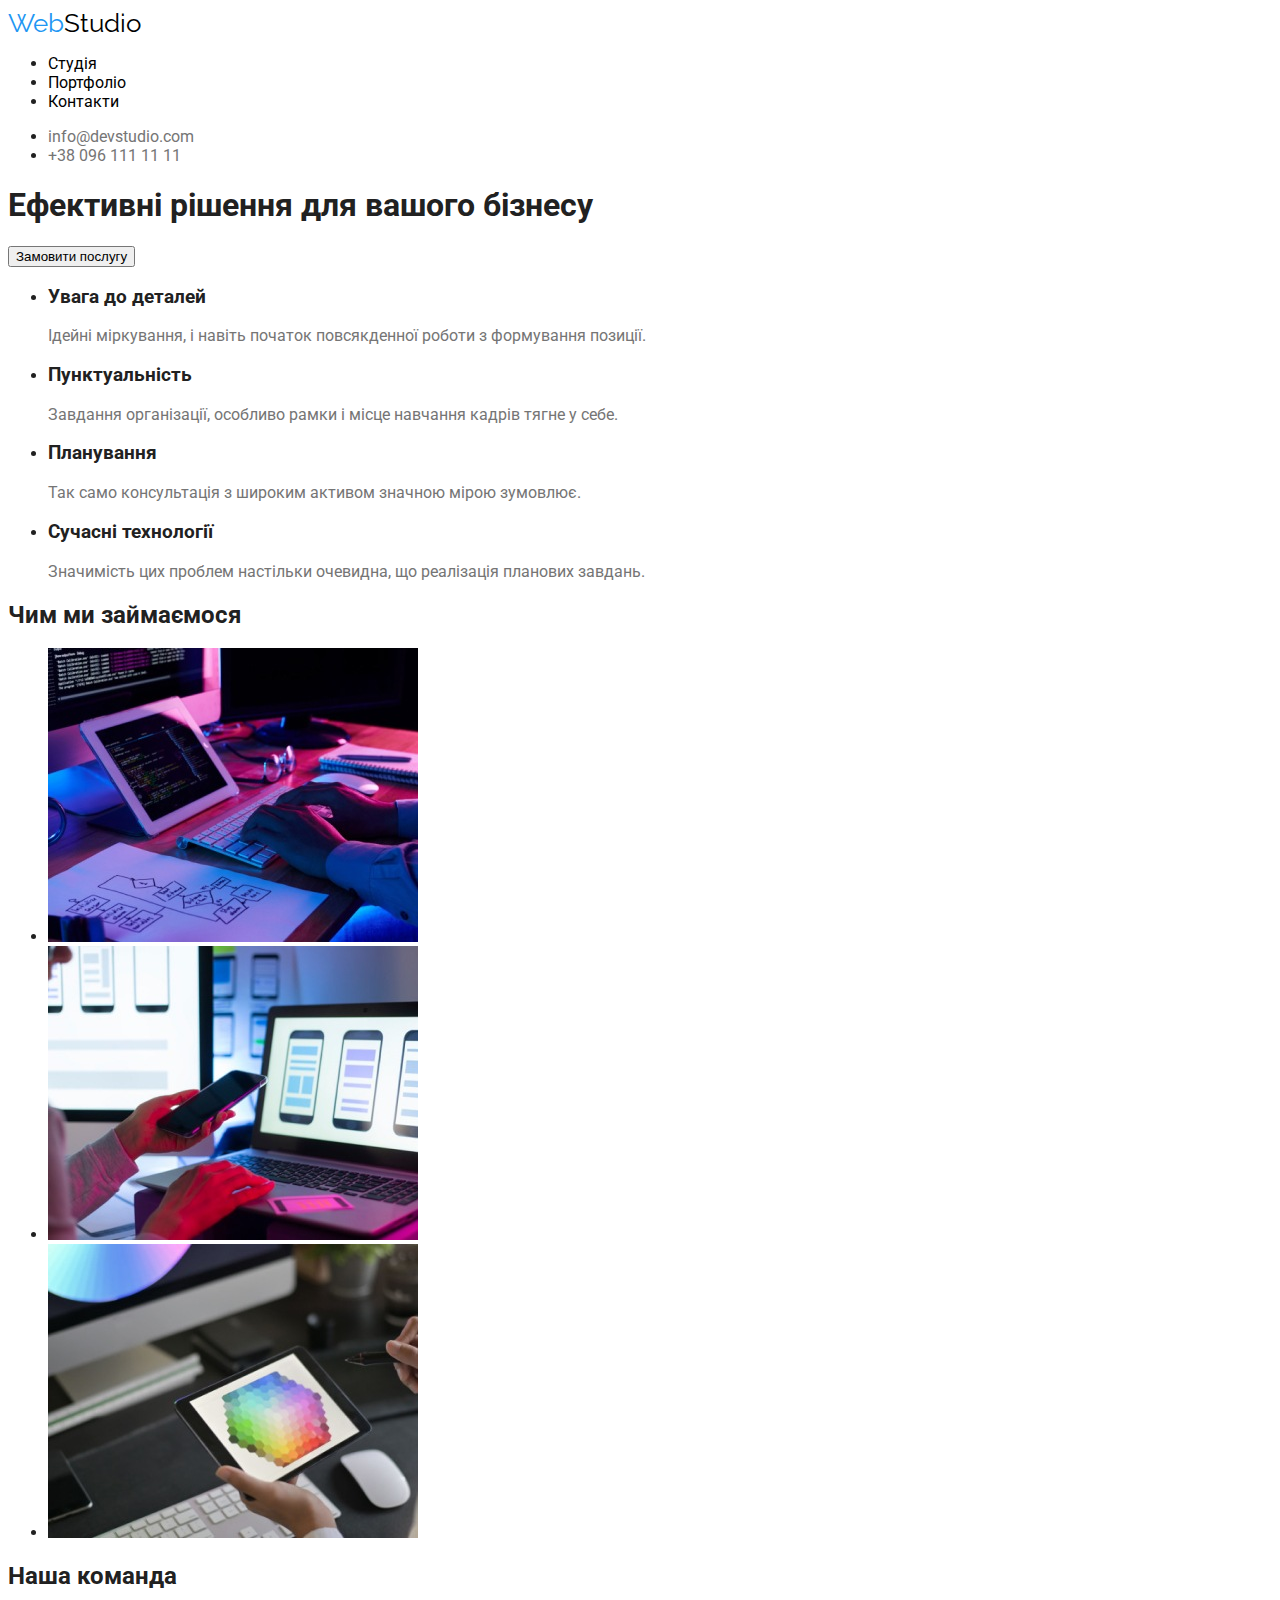
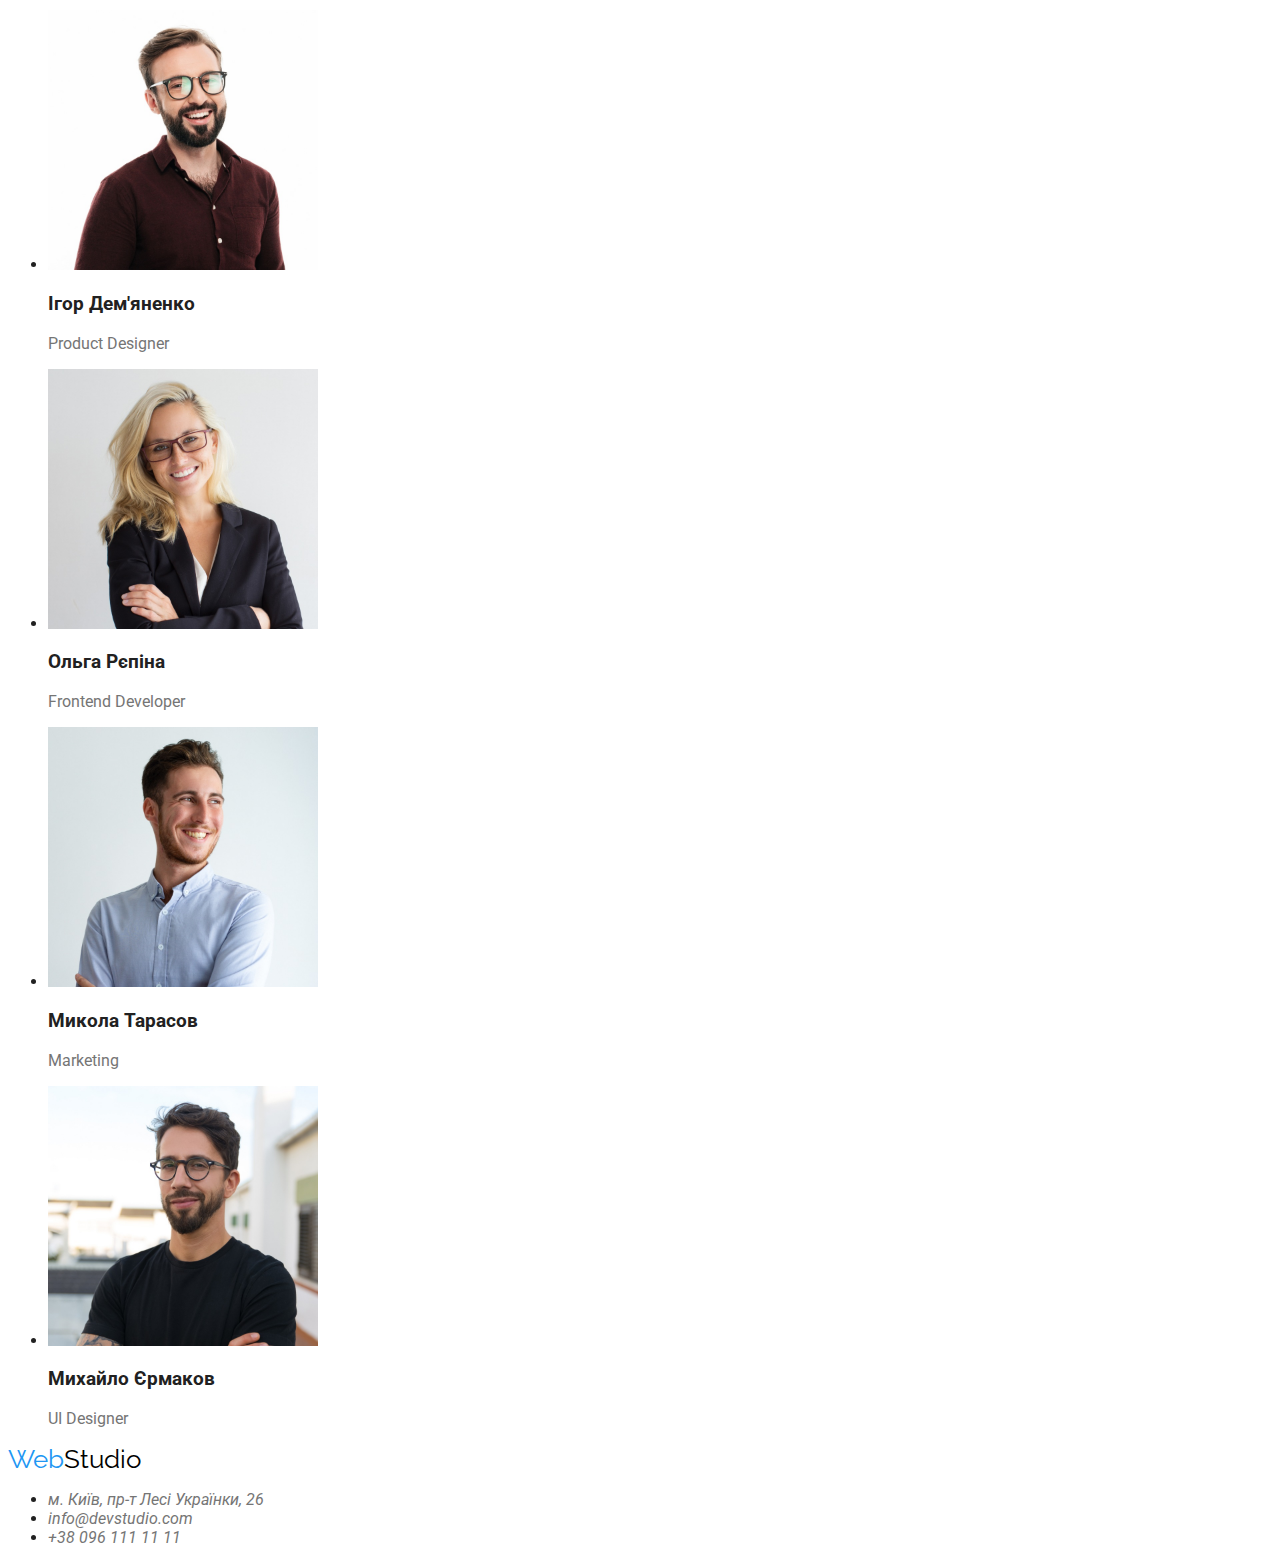
==== index.html @ e1c3a2c7 "portfolio.html" ====
<!DOCTYPE html>
<html lang="uk">

<head>
    <meta charset="UTF-8">
    <meta http-equiv="X-UA-Compatible" content="IE=edge">
    <meta name="viewport" content="width=device-width, initial-scale=1.0">
    <link rel="preconnect" href="https://fonts.googleapis.com">
    <link rel="preconnect" href="https://fonts.gstatic.com" crossorigin>
    <link href="https://fonts.googleapis.com/css2?family=Raleway:wght@700&family=Roboto:wght@400;500;700;900&display=swap"
        rel="stylesheet">
    <link rel="stylesheet" href="css/styles.css">
    <title>WebStudio</title>
</head>

<body>
    <header>
        <nav>
            <a href="" class="webstudio"><span>Web</span>Studio</a>
            <ul>
                <li><a  href="">Студія</a></li>
                <li><a  href="portfolio.html">Портфоліо</a></li>
                <li><a  href="">Контакти</a></li>
            </ul>
        </nav>

        <ul class="contacts">
            <li>
                <a href="mailto:info@devstudio.com">info@devstudio.com</a>
            </li>
            <li>
                <a href="tel:+380961111111">+38 096 111 11 11</a>
            </li>
        </ul>
    </header>
    <main>
        <section>
            <h1>Ефективні рішення для вашого бізнесу</h1>
            <button type="button">Замовити послугу</button>
        </section>
        <section>
            <h2 hidden>Наші переваги</h2>
            <ul>
                <li>
                    <h3>Увага до деталей</h3>
                    <p>Ідейні міркування, і навіть початок повсякденної роботи з формування позиції.</p>
                </li>
                <li>
                    <h3>Пунктуальність</h3>
                    <p>Завдання організації, особливо рамки і місце навчання кадрів тягне у себе.</p>
                </li>
                <li>
                    <h3>Планування</h3>
                    <p>Так само консультація з широким активом значною мірою зумовлює.</p>
                </li>
                <li>
                    <h3>Сучасні технології</h3>
                    <p>Значимість цих проблем настільки очевидна, що реалізація планових завдань.</p>
                </li>
            </ul>
        </section>
        <section>
            <h2>Чим ми займаємося</h2>
            <ul>
                <li><img src="images/box1.jpg" alt="фото1" width="370" height="294"></li>
                <li><img src="images/box2.jpg" alt="фото2" width="370" height="294"></li>
                <li><img src="images/box3.jpg" alt="фото3" width="370" height="294"></li>
            </ul>
        </section>
        <section>
            <h2>Наша команда</h2>
            <ul>
                <li><img src="images/img1.jpg" alt="Ігор Дем'яненко" width="270" height="260">
                    <h3>Ігор Дем'яненко</h3>
                    <p>Product Designer</p>
                </li>
                <li><img src="images/img2.jpg" alt="Ольга Рєпіна" width="270" height="260">
                    <h3>Ольга Рєпіна</h3>
                    <p>Frontend Developer</p>
                </li>
                <li><img src="images/img3.jpg" alt="Микола Тарасов" width="270" height="260">
                    <h3>Микола Тарасов</h3>
                    <p>Marketing</p>
                </li>
                <li><img src="images/img4.jpg" alt="Михайло Єрмаков" width="270" height="260">
                    <h3>Михайло Єрмаков</h3>
                    <p>UI Designer</p>
                </li>
            </ul>
        </section>
    </main>
    <footer>
        <a href="" class="webstudio"><span>Web</span>Studio</a>
        <address>
            <ul class="contacts">
                <li>
                    <a href="https://www.google.com/maps/d/viewer?mid=10uSM3H-mIU3GznYo2szRIEphczw&hl=en_US&ll=50.426968125441725%2C30.542743294286606&z=16"
                        target="_blank" rel="noopener noreferrer">м. Київ, пр-т Лесі Українки, 26</a>
                </li>
                <li>
                    <a href="mailto:info@devstudio.com">info@devstudio.com</a>
                </li>
                <li>
                    <a href="tel:+380961111111">+38 096 111 11 11</a>
                </li>
            </ul>
        </address>
    </footer>
</body>

</html>
---- css/styles.css ----
body {
    font-family: 'Roboto', sans-serif, 'Times New Roman', Times, serif;
    color: #212121;
}
/* button */
button:hover {
  background-color: #2196F3;
  color: white;
  cursor: pointer;
}
/* links */
a {
    text-decoration: none;
    color: #000;
    width: 281px;
    height: 16px;
}
a:focus, a:hover {
    color: #2196F3;
}
.navigation {
    color: black;
}
.contacts a {
    color: #757575;
}
.contacts a:hover, 
a:focus  {
    color: #2196F3;
}
.webstudio {
    font-family: 'Raleway';
    font-size: 26px;
}
span {
    color: #2196F3;
}
/* text */
p {
    color: #757575;
}
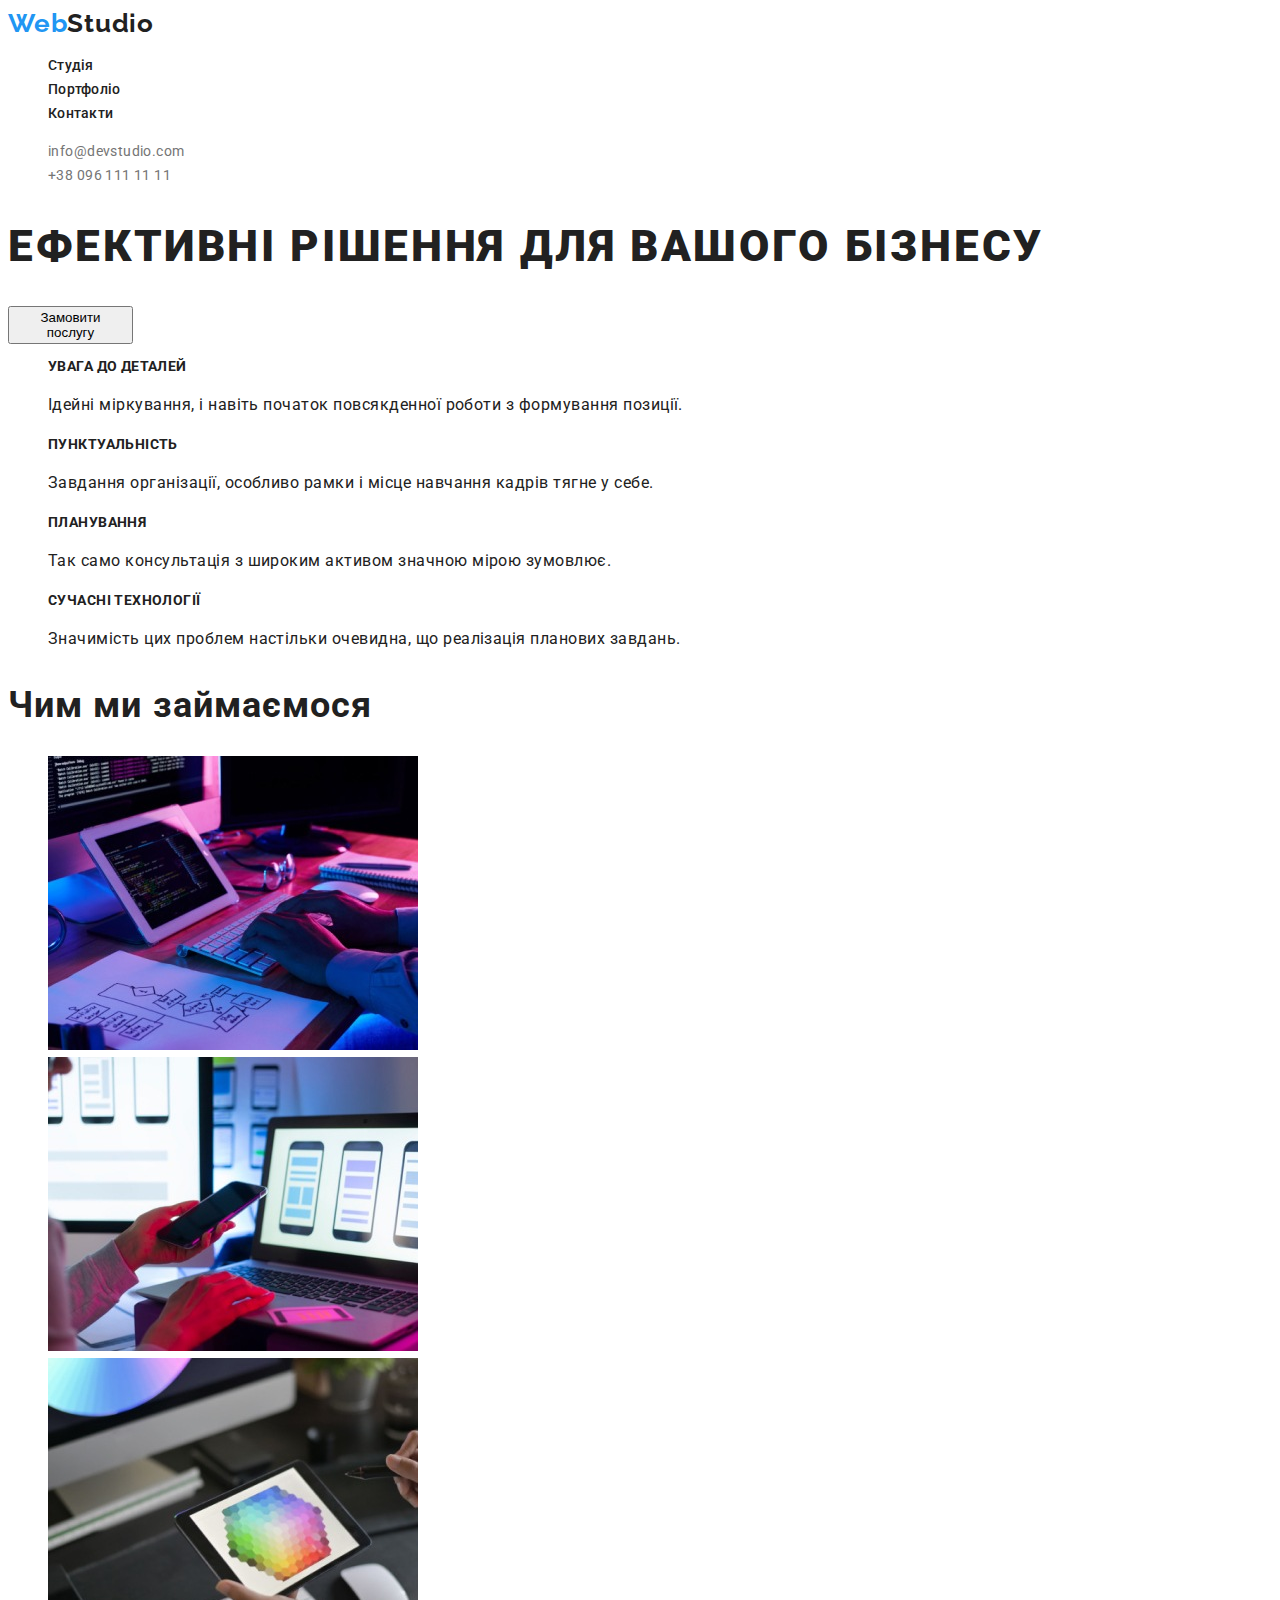
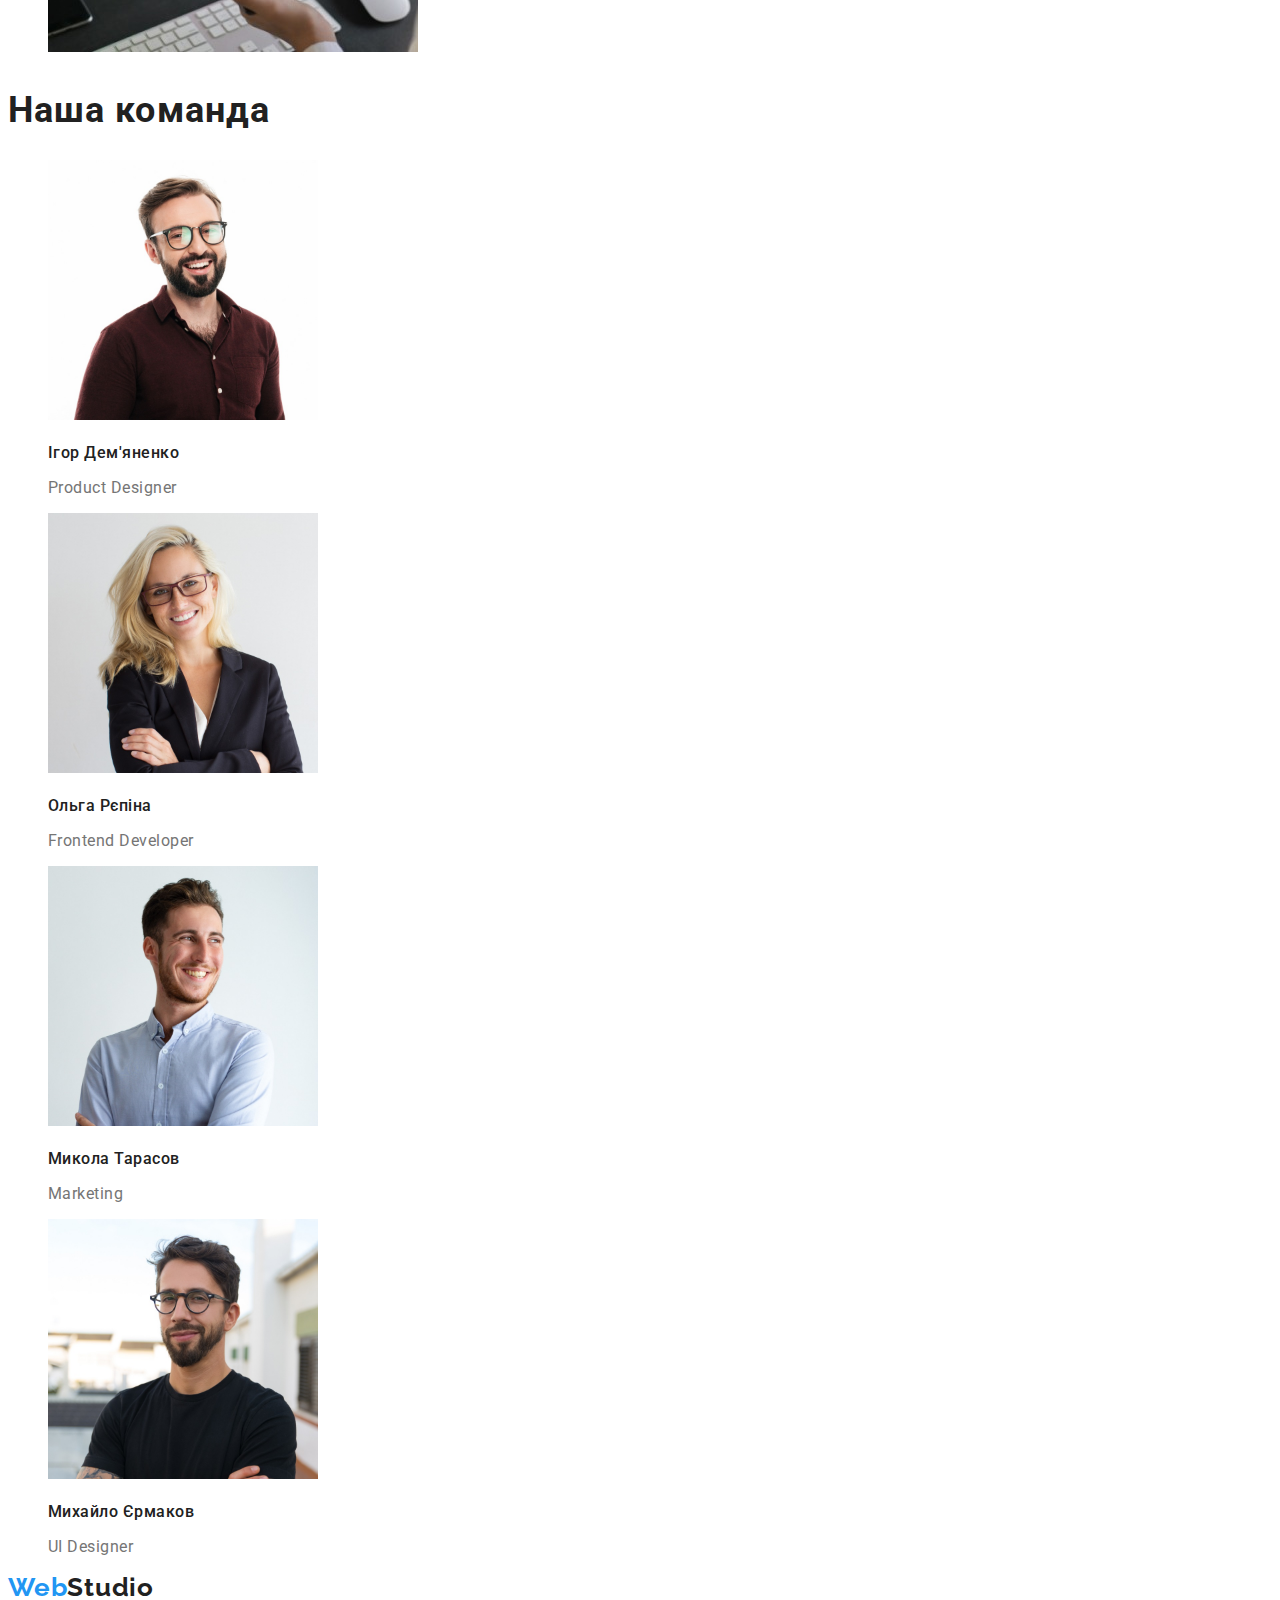
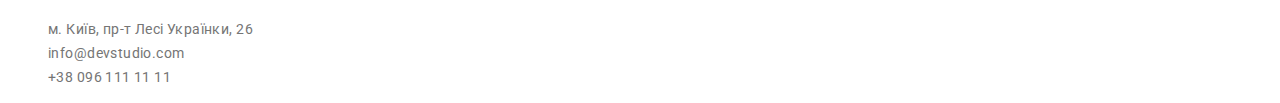
==== commit c0b11bdd: "update portfolio.html" ====
--- a/index.html
+++ b/index.html
@@ -39,28 +39,28 @@
             <button type="button">Замовити послугу</button>
         </section>
         <section>
-            <h2 hidden>Наші переваги</h2>
+            <h2 class="benefits-title">Наші переваги</h2>
             <ul>
                 <li>
-                    <h3>Увага до деталей</h3>
+                    <h3 class="benefits">Увага до деталей</h3>
                     <p>Ідейні міркування, і навіть початок повсякденної роботи з формування позиції.</p>
                 </li>
                 <li>
-                    <h3>Пунктуальність</h3>
+                    <h3 class="benefits">Пунктуальність</h3>
                     <p>Завдання організації, особливо рамки і місце навчання кадрів тягне у себе.</p>
                 </li>
                 <li>
-                    <h3>Планування</h3>
+                    <h3 class="benefits">Планування</h3>
                     <p>Так само консультація з широким активом значною мірою зумовлює.</p>
                 </li>
                 <li>
-                    <h3>Сучасні технології</h3>
+                    <h3 class="benefits">Сучасні технології</h3>
                     <p>Значимість цих проблем настільки очевидна, що реалізація планових завдань.</p>
                 </li>
             </ul>
         </section>
         <section>
-            <h2>Чим ми займаємося</h2>
+            <h2 class="work">Чим ми займаємося</h2>
             <ul>
                 <li><img src="images/box1.jpg" alt="фото1" width="370" height="294"></li>
                 <li><img src="images/box2.jpg" alt="фото2" width="370" height="294"></li>
@@ -68,23 +68,23 @@
             </ul>
         </section>
         <section>
-            <h2>Наша команда</h2>
+            <h2 class="our-team">Наша команда</h2>
             <ul>
                 <li><img src="images/img1.jpg" alt="Ігор Дем'яненко" width="270" height="260">
-                    <h3>Ігор Дем'яненко</h3>
-                    <p>Product Designer</p>
+                    <h3 class="team">Ігор Дем'яненко</h3>
+                    <p class="paragraph">Product Designer</p>
                 </li>
                 <li><img src="images/img2.jpg" alt="Ольга Рєпіна" width="270" height="260">
-                    <h3>Ольга Рєпіна</h3>
-                    <p>Frontend Developer</p>
+                    <h3 class="team">Ольга Рєпіна</h3>
+                    <p class="paragraph">Frontend Developer</p>
                 </li>
                 <li><img src="images/img3.jpg" alt="Микола Тарасов" width="270" height="260">
-                    <h3>Микола Тарасов</h3>
-                    <p>Marketing</p>
+                    <h3 class="team">Микола Тарасов</h3>
+                    <p class="paragraph">Marketing</p>
                 </li>
                 <li><img src="images/img4.jpg" alt="Михайло Єрмаков" width="270" height="260">
-                    <h3>Михайло Єрмаков</h3>
-                    <p>UI Designer</p>
+                    <h3 class="team">Михайло Єрмаков</h3>
+                    <p class="paragraph">UI Designer</p>
                 </li>
             </ul>
         </section>
--- a/css/styles.css
+++ b/css/styles.css
@@ -1,42 +1,134 @@
 body {
-    font-family: 'Roboto', sans-serif, 'Times New Roman', Times, serif;
-    color: #212121;
+    font-family: 'Roboto', sans-serif;
+    background-color: var( --body-color);
+    color: var(--text-color);
+    font-weight: 400;
+    font-size: 14px;
+    line-height: 24px;
+    letter-spacing: 0.03em;
+}
+:root {
+    --body-color: #fff;
+    --text-color: #757575;
+    --a-color: #2196F3;
+    --title-color: #212121;
 }
 /* button */
-button:hover {
-  background-color: #2196F3;
-  color: white;
-  cursor: pointer;
+button {
+    cursor: pointer;
+    width: 125px;
+    height: 38px;
+    left: 593px;
+    top: 174px;
+}
+button:hover, button:focus {
+    background-color: var(--a-color);
+    color: var(--body-color);
 }
 /* links */
 a {
     text-decoration: none;
-    color: #000;
-    width: 281px;
-    height: 16px;
+    font-weight: 500;
+    font-size: 14px;
+    line-height: 16px;
+    letter-spacing: 0.02em;
+    color: var(--title-color);
 }
 a:focus, a:hover {
-    color: #2196F3;
-}
-.navigation {
-    color: black;
+    color: var(--a-color);
 }
 .contacts a {
-    color: #757575;
+    color:  var(--text-color);
+    font-style: normal;
+    font-weight: 400;
+    font-size: 14px;
+    line-height: 24px;
+    letter-spacing: 0.03em;
 }
-.contacts a:hover, 
-a:focus  {
-    color: #2196F3;
+.contacts a:hover, .contacts a:focus{
+    color: var(--a-color);
 }
 .webstudio {
     font-family: 'Raleway';
+    font-style: normal;
+    font-weight: 700;
     font-size: 26px;
+    line-height: 31px;
+    letter-spacing: 0.03em;
 }
 span {
-    color: #2196F3;
-}
-/* text */
-p {
-    color: #757575;
+    color: var(--a-color);
 }
 
+/* text */
+h1 {
+    font-style: normal;
+    font-weight: 900;
+    font-size: 44px;
+    line-height: 60px;
+    letter-spacing: 0.06em;
+    text-transform: uppercase;
+    color: var(--title-color);
+}
+h2 {
+    color: var(--title-color);
+}
+p {
+    font-family: 'Roboto';
+    font-style: normal;
+    font-weight: 400;
+    font-size: 16px;
+    line-height: 30px;
+    letter-spacing: 0.03em;
+    color: var(--title-color);
+}
+.team {
+    font-weight: 500;
+    font-size: 16px;
+    line-height: 19px;   
+    letter-spacing: 0.03em;
+    color: var(--title-color);
+}
+.paragraph {
+    font-style: normal;
+    font-weight: 400;
+    font-size: 16px;
+    line-height: 19px;
+    letter-spacing: 0.03em;
+    color: var(--text-color);
+}
+.project-paragraph {
+    font-style: normal;
+    font-weight: 400;
+    font-size: 16px;
+    line-height: 30px;
+    letter-spacing: 0.03em;
+    color: var(--text-color);
+}
+.filter, .benefits-title, .projects-title {
+    display: none;
+}
+ul {
+    list-style: none;
+}
+.project-name {
+    font-weight: 700;
+    font-size: 18px;
+    line-height: 36px;
+    letter-spacing: 0.06em;
+    color: var(--title-color);
+}
+.benefits {
+    font-weight: 700;
+    font-size: 14px;
+    line-height: 16px;
+    letter-spacing: 0.03em;
+    text-transform: uppercase;
+    color: var(--title-color);
+}
+.work, .our-team {
+    font-weight: 700;
+    font-size: 36px;
+    line-height: 42px;
+    letter-spacing: 0.03em;
+}
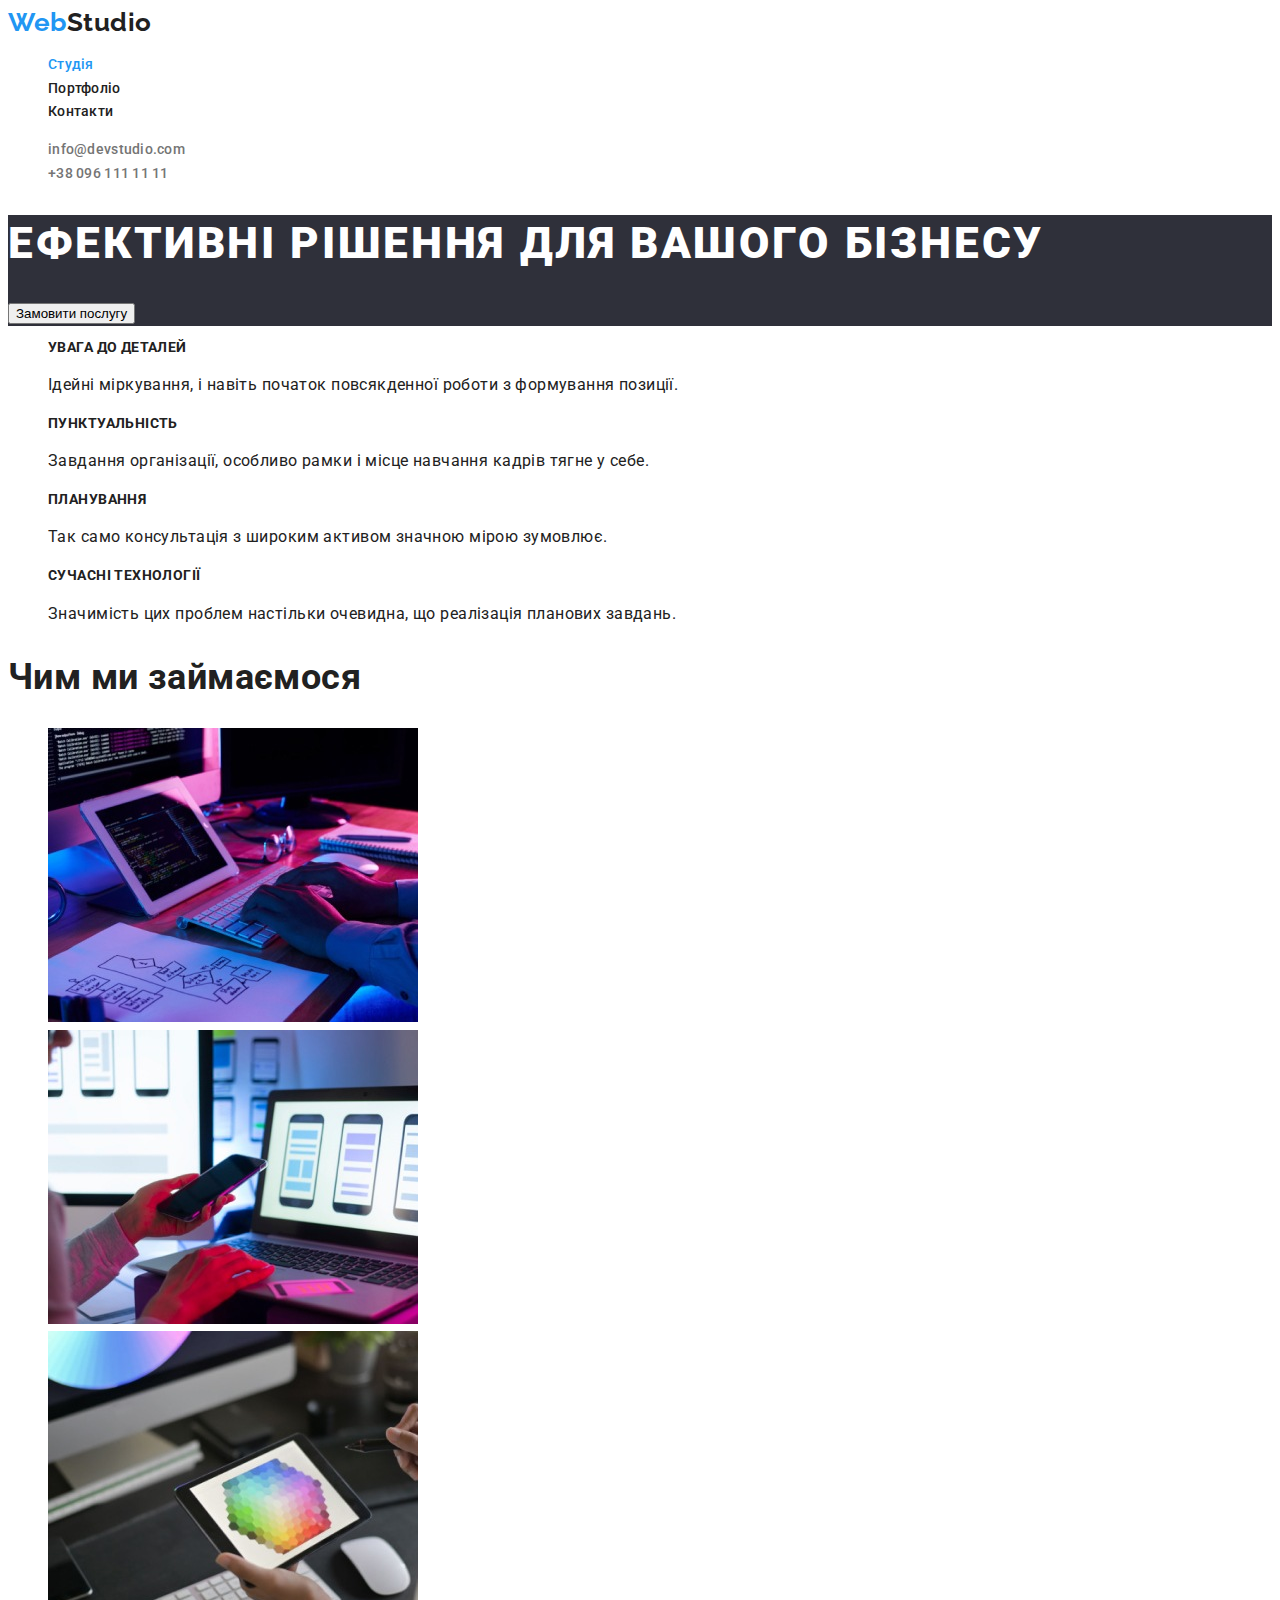
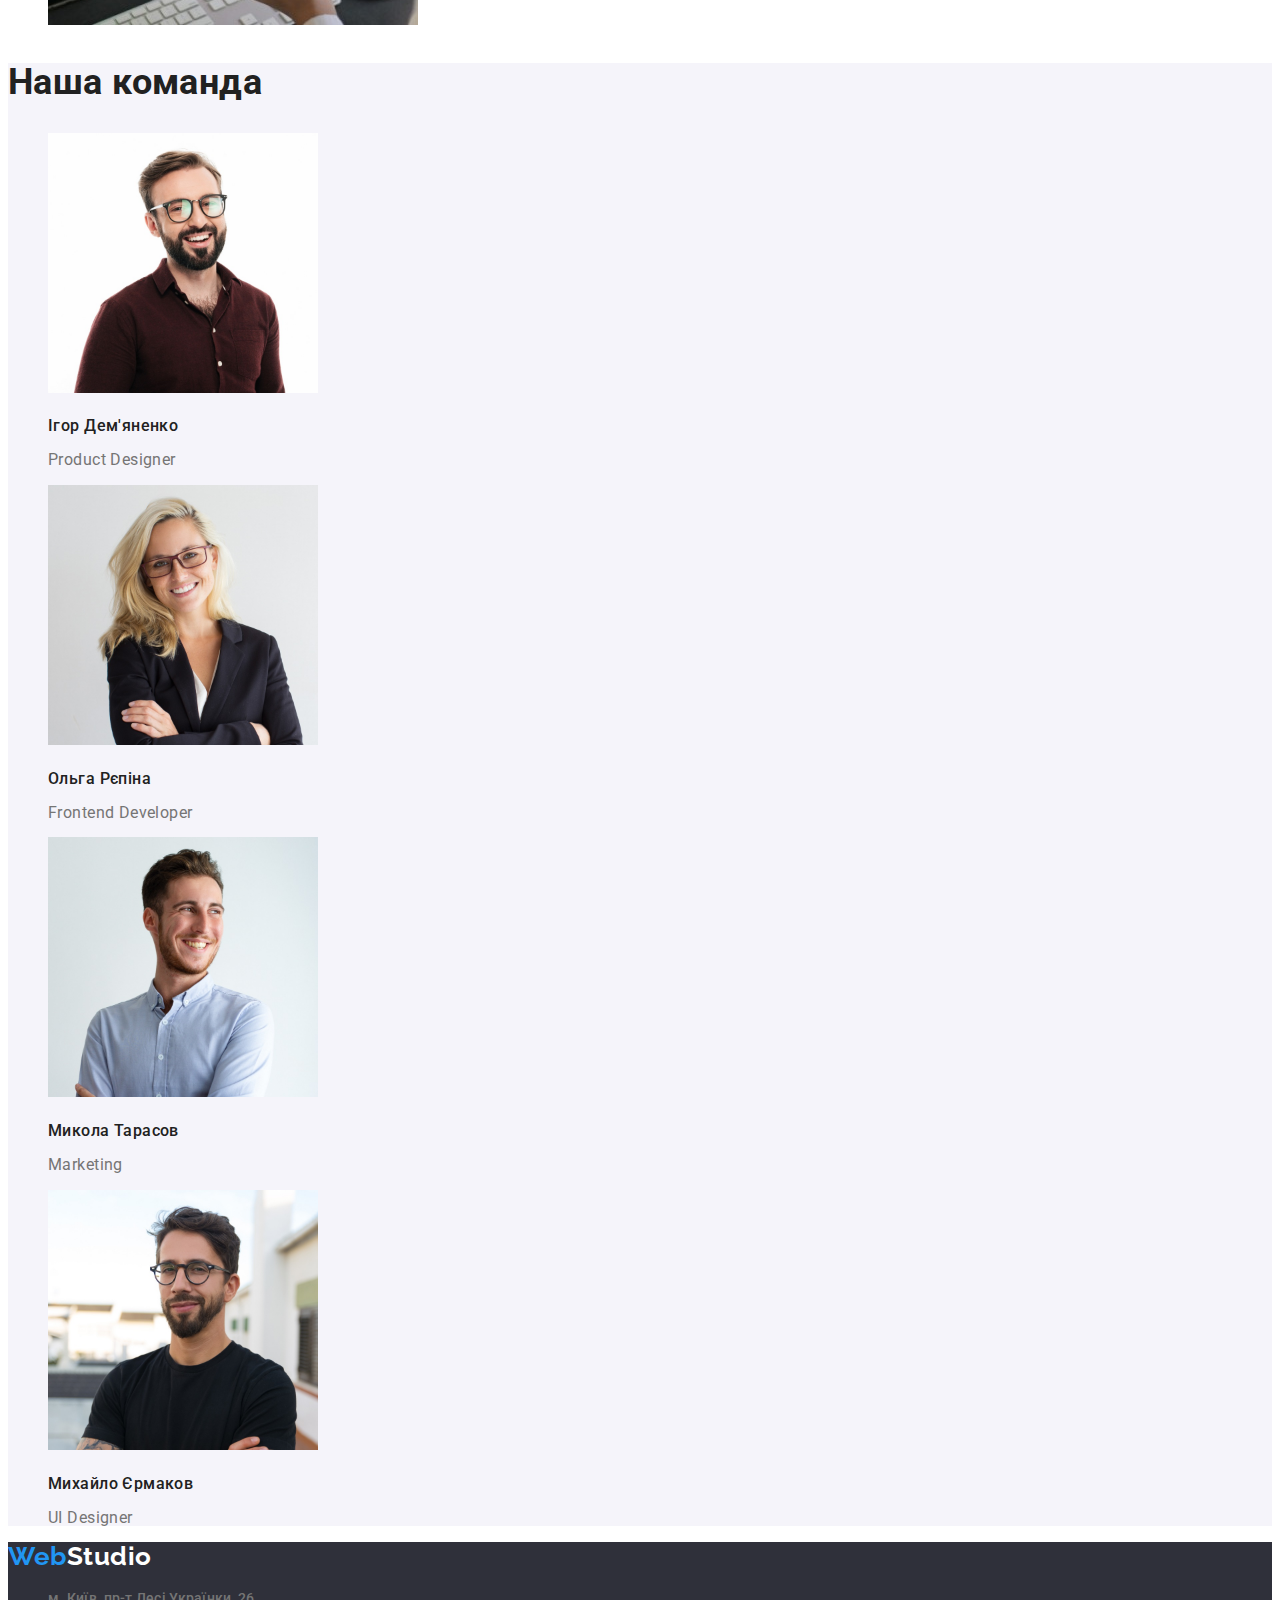
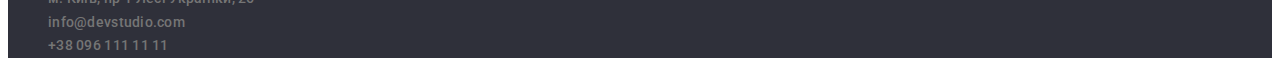
==== commit 078f17fb: "update portfolio.html" ====
--- a/index.html
+++ b/index.html
@@ -17,10 +17,10 @@
     <header>
         <nav>
             <a href="" class="webstudio"><span>Web</span>Studio</a>
-            <ul>
-                <li><a  href="">Студія</a></li>
-                <li><a  href="portfolio.html">Портфоліо</a></li>
-                <li><a  href="">Контакти</a></li>
+            <ul class="site-nav">
+                <li><a  href="index.html" class="link current">Студія</a></li>
+                <li><a  href="portfolio.html" class="link">Портфоліо</a></li>
+                <li><a  href="" class="link">Контакти</a></li>
             </ul>
         </nav>
 
@@ -34,8 +34,8 @@
         </ul>
     </header>
     <main>
-        <section>
-            <h1>Ефективні рішення для вашого бізнесу</h1>
+    <section class="caption">
+            <h1 class="heading">Ефективні рішення для вашого бізнесу</h1>
             <button type="button">Замовити послугу</button>
         </section>
         <section>
@@ -67,7 +67,7 @@
                 <li><img src="images/box3.jpg" alt="фото3" width="370" height="294"></li>
             </ul>
         </section>
-        <section>
+        <section class="command">
             <h2 class="our-team">Наша команда</h2>
             <ul>
                 <li><img src="images/img1.jpg" alt="Ігор Дем'яненко" width="270" height="260">
@@ -90,7 +90,7 @@
         </section>
     </main>
     <footer>
-        <a href="" class="webstudio"><span>Web</span>Studio</a>
+        <a href="" class="webstudio"><span>Web</span><span class="studio">Studio</span></a>
         <address>
             <ul class="contacts">
                 <li>
--- a/css/styles.css
+++ b/css/styles.css
@@ -4,7 +4,7 @@
     color: var(--text-color);
     font-weight: 400;
     font-size: 14px;
-    line-height: 24px;
+    line-height: 1.7;
     letter-spacing: 0.03em;
 }
 :root {
@@ -12,60 +12,74 @@
     --text-color: #757575;
     --a-color: #2196F3;
     --title-color: #212121;
+    --bg-color: #F5F4FA;
+    --caption-color: #2F303A;
+    --heading-color: #FFFFFF;
 }
 /* button */
 button {
     cursor: pointer;
-    width: 125px;
-    height: 38px;
-    left: 593px;
-    top: 174px;
 }
 button:hover, button:focus {
     background-color: var(--a-color);
     color: var(--body-color);
 }
+.btn:active {
+    filter: drop-shadow(0px 4px 4px rgba(0, 0, 0, 0.25));
+}
+
 /* links */
+.caption {
+    background-color: var(--caption-color);
+}
+.section-portfolio {
+    background-color: var(--heading-color);
+}
 a {
     text-decoration: none;
     font-weight: 500;
     font-size: 14px;
-    line-height: 16px;
+    line-height: 1.1;
     letter-spacing: 0.02em;
     color: var(--title-color);
 }
 a:focus, a:hover {
     color: var(--a-color);
 }
+
 .contacts a {
     color:  var(--text-color);
     font-style: normal;
-    font-weight: 400;
     font-size: 14px;
-    line-height: 24px;
-    letter-spacing: 0.03em;
+    line-height: 1.7;
 }
 .contacts a:hover, .contacts a:focus{
     color: var(--a-color);
 }
 .webstudio {
-    font-family: 'Raleway';
-    font-style: normal;
+    font-family: 'Raleway', sans-serif;
     font-weight: 700;
     font-size: 26px;
-    line-height: 31px;
-    letter-spacing: 0.03em;
+    line-height: 1.1;
 }
 span {
     color: var(--a-color);
 }
+header {
+    background-color: var(--heading-color);
+}
+.site-nav .link.current {
+color: var(--a-color);
+}
 
 /* text */
+.heading {
+    color: var(--heading-color);
+}
 h1 {
-    font-style: normal;
     font-weight: 900;
     font-size: 44px;
-    line-height: 60px;
+    line-height: 1.3;
     letter-spacing: 0.06em;
     text-transform: uppercase;
     color: var(--title-color);
@@ -75,34 +89,24 @@
 }
 p {
     font-family: 'Roboto';
-    font-style: normal;
-    font-weight: 400;
     font-size: 16px;
-    line-height: 30px;
-    letter-spacing: 0.03em;
+    line-height: 1.8;
     color: var(--title-color);
 }
 .team {
     font-weight: 500;
     font-size: 16px;
     line-height: 19px;   
-    letter-spacing: 0.03em;
     color: var(--title-color);
 }
 .paragraph {
-    font-style: normal;
-    font-weight: 400;
     font-size: 16px;
-    line-height: 19px;
-    letter-spacing: 0.03em;
+    line-height: 1.1;
     color: var(--text-color);
 }
 .project-paragraph {
-    font-style: normal;
-    font-weight: 400;
     font-size: 16px;
-    line-height: 30px;
-    letter-spacing: 0.03em;
+    line-height: 1.8;
     color: var(--text-color);
 }
 .filter, .benefits-title, .projects-title {
@@ -114,21 +118,30 @@
 .project-name {
     font-weight: 700;
     font-size: 18px;
-    line-height: 36px;
+    line-height: 2;
     letter-spacing: 0.06em;
     color: var(--title-color);
 }
 .benefits {
     font-weight: 700;
     font-size: 14px;
-    line-height: 16px;
-    letter-spacing: 0.03em;
+    line-height: 1.1;
     text-transform: uppercase;
     color: var(--title-color);
 }
 .work, .our-team {
     font-weight: 700;
     font-size: 36px;
-    line-height: 42px;
-    letter-spacing: 0.03em;
+    line-height: 1.1;
 }
+.command {
+    background-color: var(--bg-color);
+}
+/* footer */
+footer {
+    background-color: var( --caption-color);
+}
+
+.studio {
+    color: var(--heading-color);
+}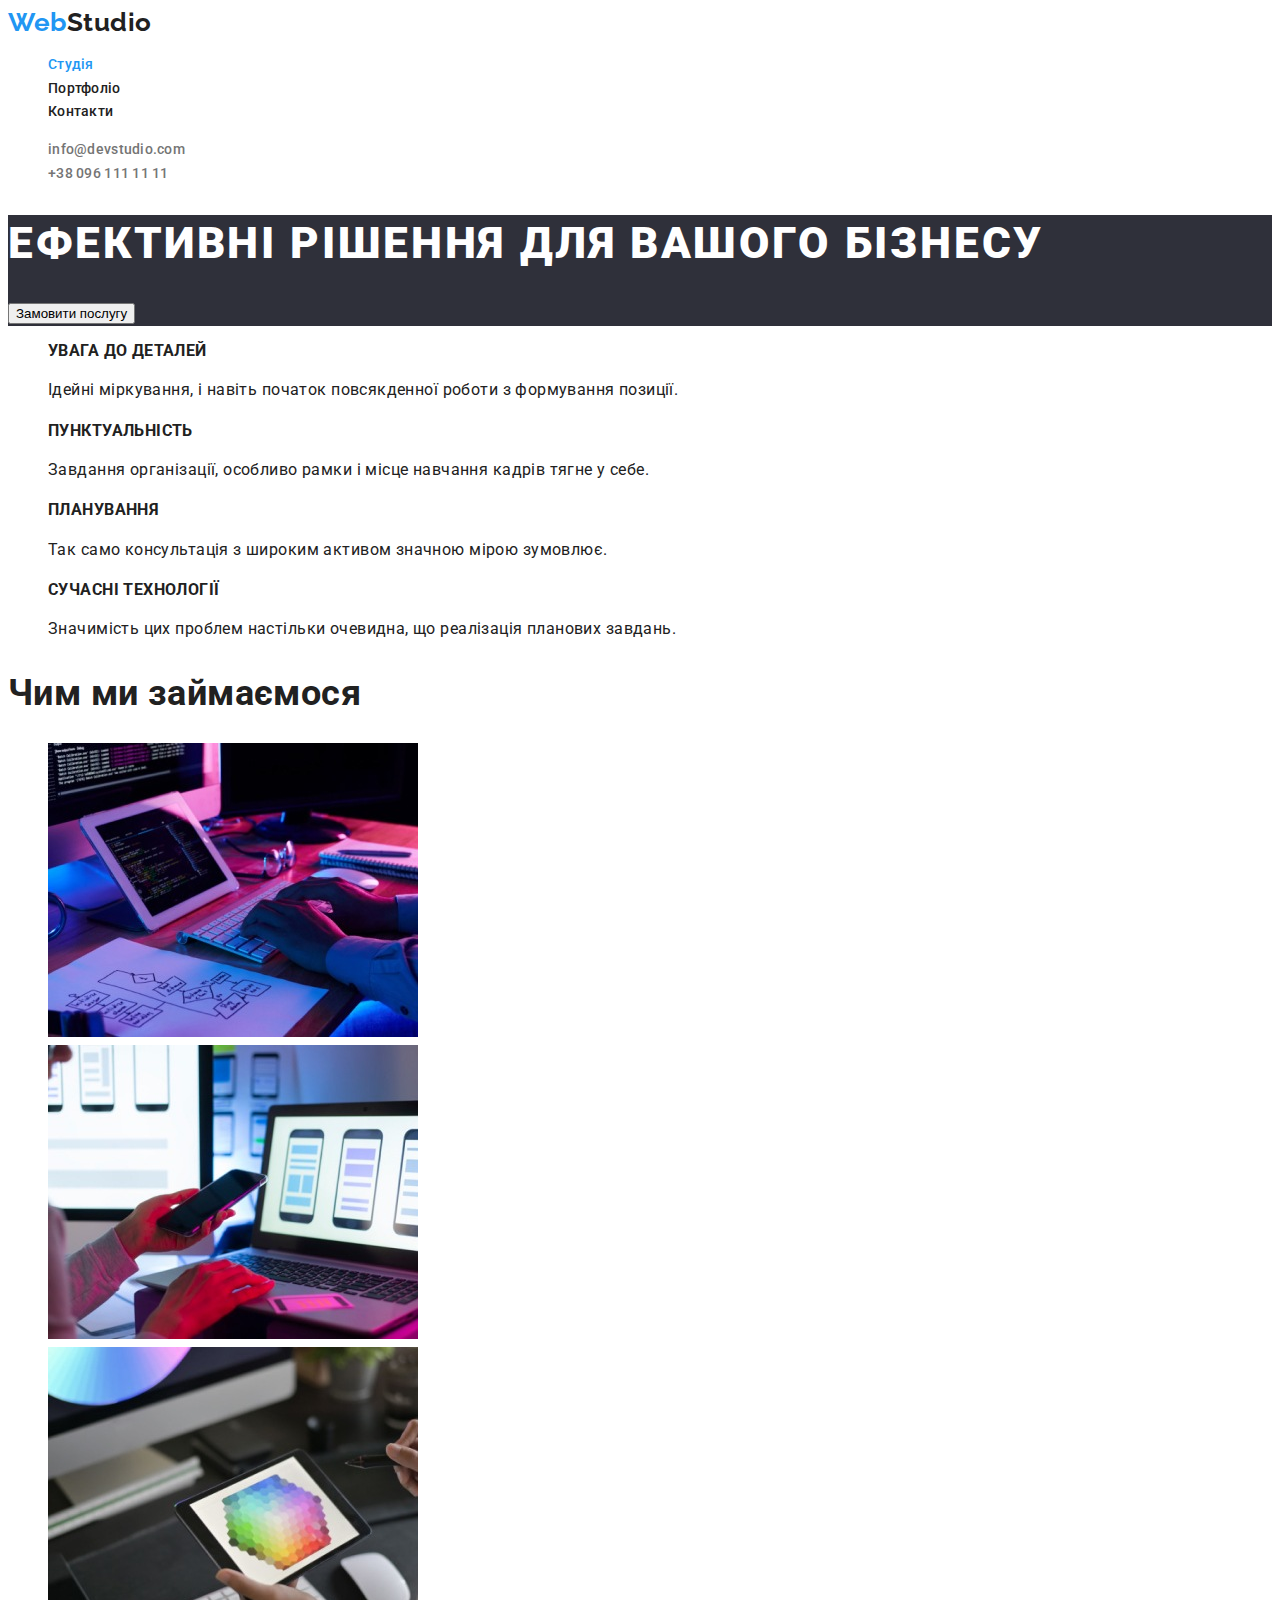
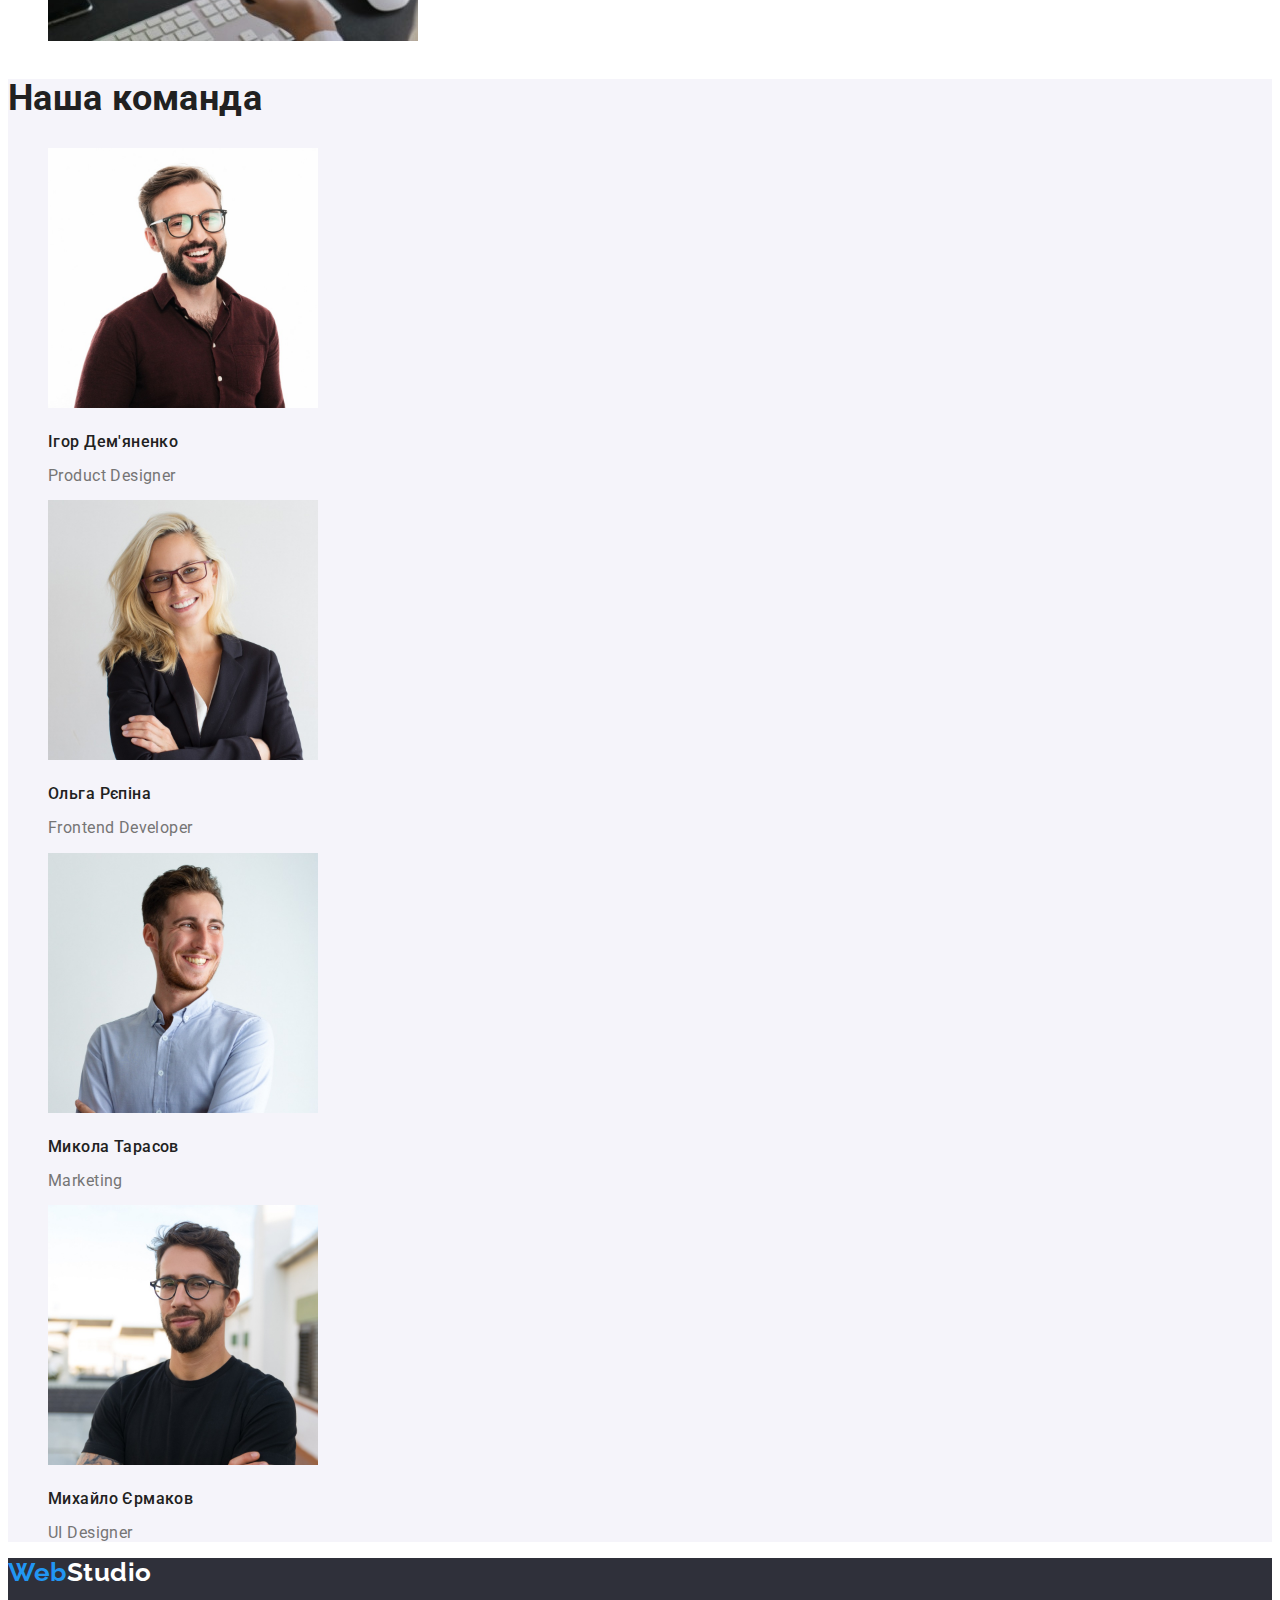
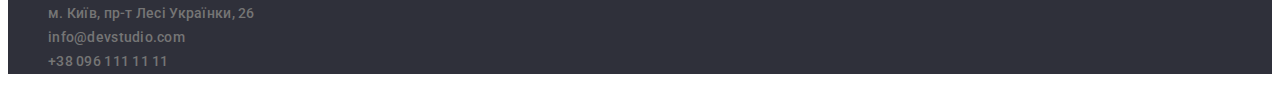
==== commit 211c194d: "update portfolio.html" ====
--- a/index.html
+++ b/index.html
@@ -39,7 +39,7 @@
             <button type="button">Замовити послугу</button>
         </section>
         <section>
-            <h2 class="benefits-title">Наші переваги</h2>
+            <h2 style="display: none">Наші переваги</h2>
             <ul>
                 <li>
                     <h3 class="benefits">Увага до деталей</h3>
--- a/css/styles.css
+++ b/css/styles.css
@@ -38,7 +38,6 @@
 a {
     text-decoration: none;
     font-weight: 500;
-    font-size: 14px;
     line-height: 1.1;
     letter-spacing: 0.02em;
     color: var(--title-color);
@@ -50,7 +49,6 @@
 .contacts a {
     color:  var(--text-color);
     font-style: normal;
-    font-size: 14px;
     line-height: 1.7;
 }
 .contacts a:hover, .contacts a:focus{
@@ -109,9 +107,8 @@
     line-height: 1.8;
     color: var(--text-color);
 }
-.filter, .benefits-title, .projects-title {
-    display: none;
-}
+
+
 ul {
     list-style: none;
 }
@@ -124,7 +121,6 @@
 }
 .benefits {
     font-weight: 700;
-    font-size: 14px;
     line-height: 1.1;
     text-transform: uppercase;
     color: var(--title-color);
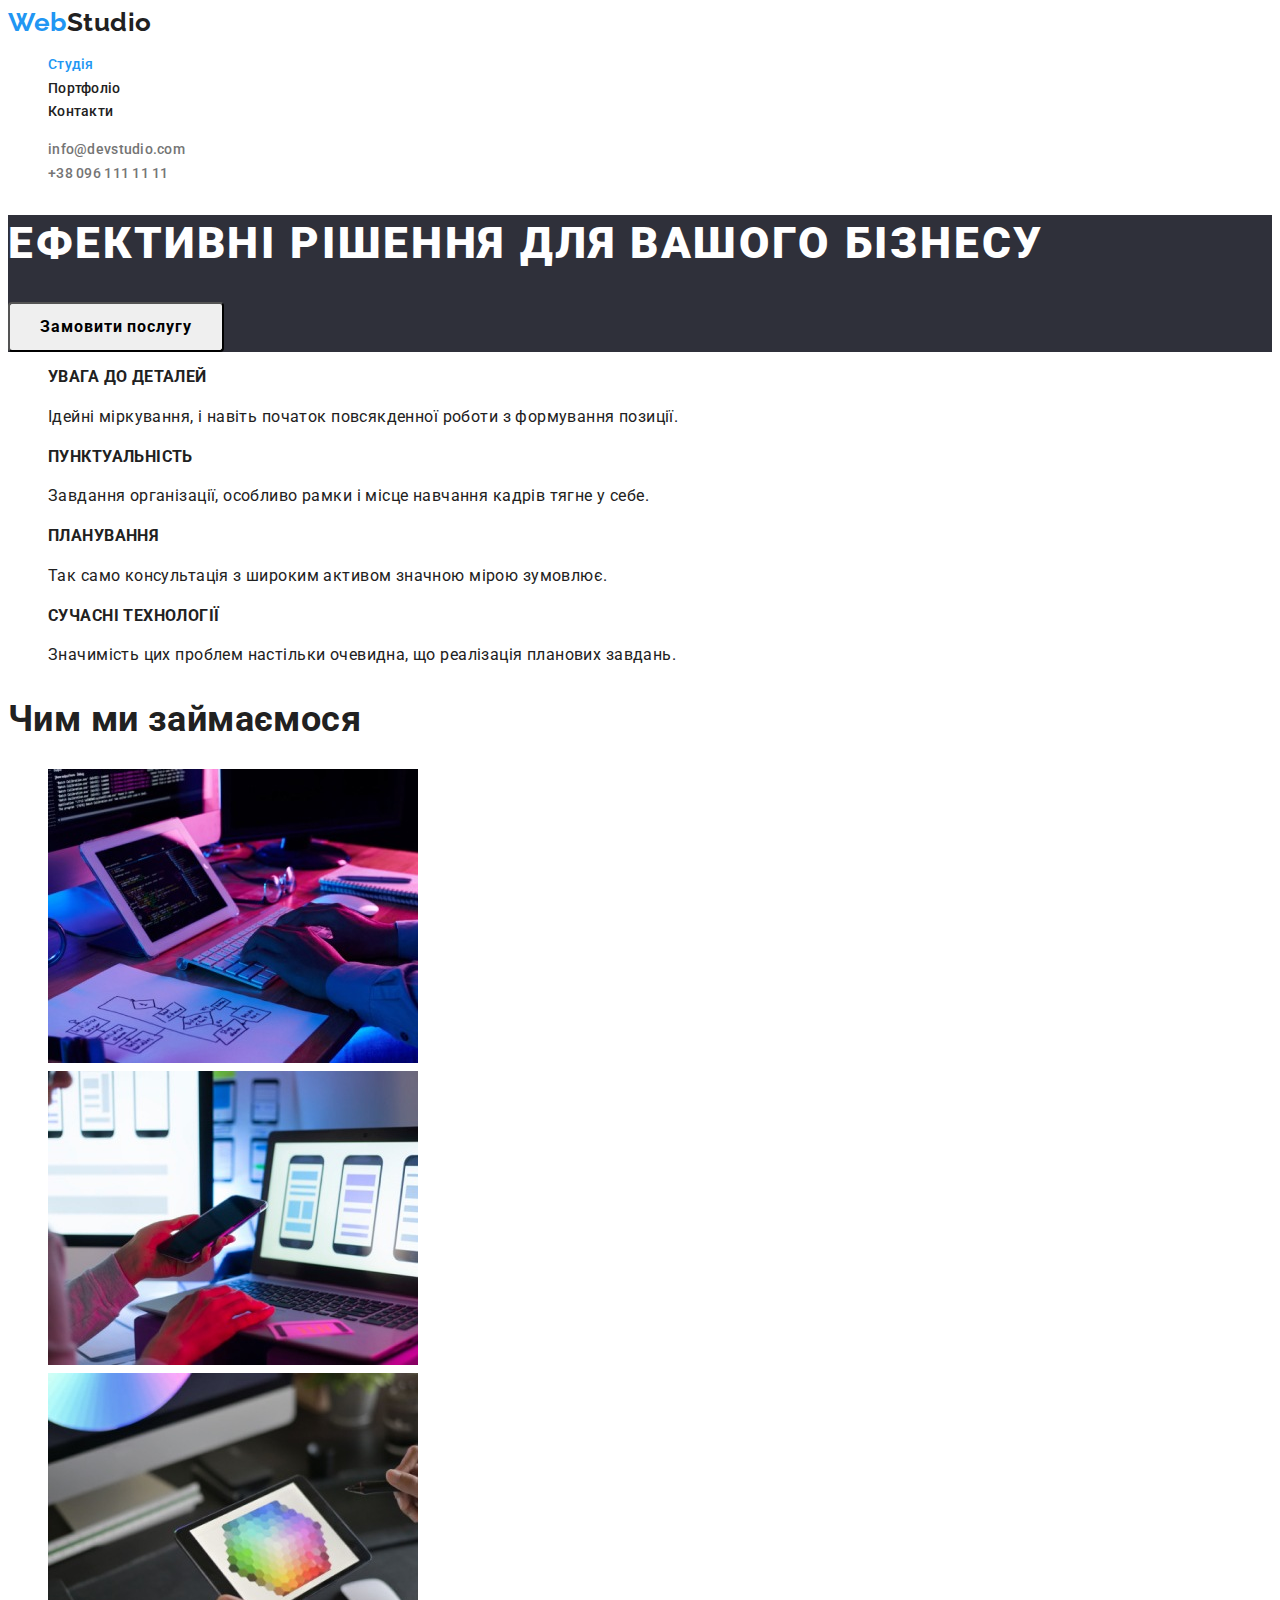
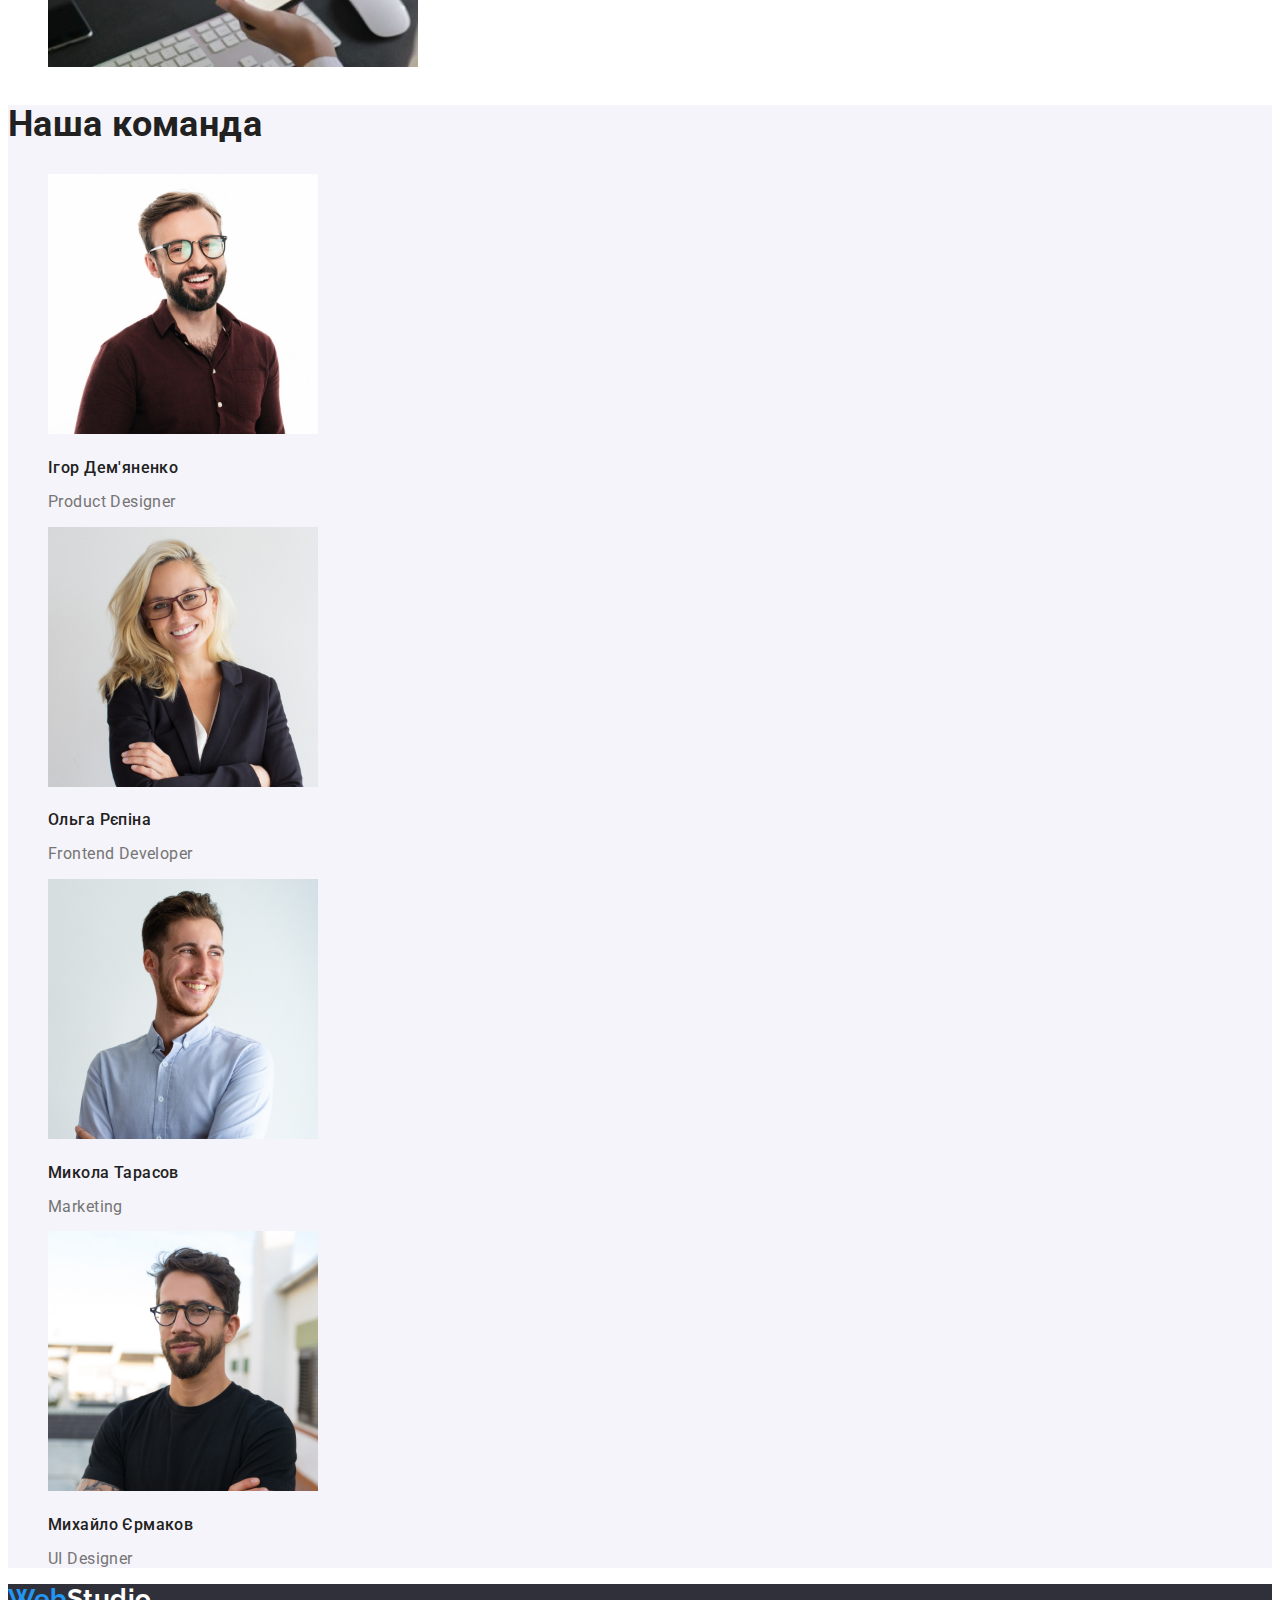
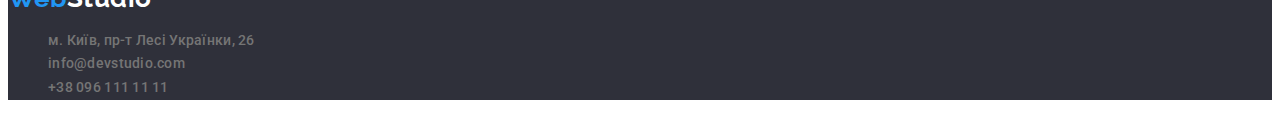
==== commit 03b95a35: "update portfolio.html" ====
--- a/index.html
+++ b/index.html
@@ -36,10 +36,10 @@
     <main>
     <section class="caption">
             <h1 class="heading">Ефективні рішення для вашого бізнесу</h1>
-            <button type="button">Замовити послугу</button>
+            <button type="button" class="buttons">Замовити послугу</button>
         </section>
         <section>
-            <h2 style="display: none">Наші переваги</h2>
+            <h2 class="visually-hidden">Наші переваги</h2>
             <ul>
                 <li>
                     <h3 class="benefits">Увага до деталей</h3>
--- a/css/styles.css
+++ b/css/styles.css
@@ -17,6 +17,17 @@
     --heading-color: #FFFFFF;
 }
 /* button */
+.btn {
+    font-weight: 500;
+    font-size: 16px;
+    line-height: 1.6;
+    text-align: center;
+    letter-spacing: 0.03em;
+    width: 125px;
+    height: 38px;
+    font-family: 'Roboto';
+    font-style: normal;
+}
 button {
     cursor: pointer;
 }
@@ -24,10 +35,29 @@
     background-color: var(--a-color);
     color: var(--body-color);
 }
+.buttons {
+    width: 216px;
+    height: 50px;
+    left: 692px;
+    top: 430px;
+    font-weight: 700;
+    font-size: 16px;
+    line-height: 1.8;
+    text-align: center;
+    letter-spacing: 0.06em;
+    font-family: 'Roboto';
+    font-style: normal;
+}
 .btn:active {
     filter: drop-shadow(0px 4px 4px rgba(0, 0, 0, 0.25));
 }
-
+.buttons {
+        width: 216px;
+        height: 50px;
+        left: 692px;
+        top: 430px;
+        border-radius: 4px;
+}
 /* links */
 .caption {
     background-color: var(--caption-color);
@@ -49,7 +79,6 @@
 .contacts a {
     color:  var(--text-color);
     font-style: normal;
-    line-height: 1.7;
 }
 .contacts a:hover, .contacts a:focus{
     color: var(--a-color);
@@ -98,12 +127,10 @@
     color: var(--title-color);
 }
 .paragraph {
-    font-size: 16px;
     line-height: 1.1;
     color: var(--text-color);
 }
 .project-paragraph {
-    font-size: 16px;
     line-height: 1.8;
     color: var(--text-color);
 }
@@ -112,7 +139,7 @@
 ul {
     list-style: none;
 }
-.project-name {
+.projects-name {
     font-weight: 700;
     font-size: 18px;
     line-height: 2;
@@ -140,4 +167,17 @@
 
 .studio {
     color: var(--heading-color);
-}+}
+
+.visually-hidden { 
+    position: absolute; 
+    width: 1px;  
+    height: 1px; 
+    margin: -1px;  
+    border: 0;  
+    padding: 0;
+    white-space: nowrap; 
+    clip-path: inset(100%);
+    clip: rect(0 0 0 0);  
+    overflow: hidden;
+}
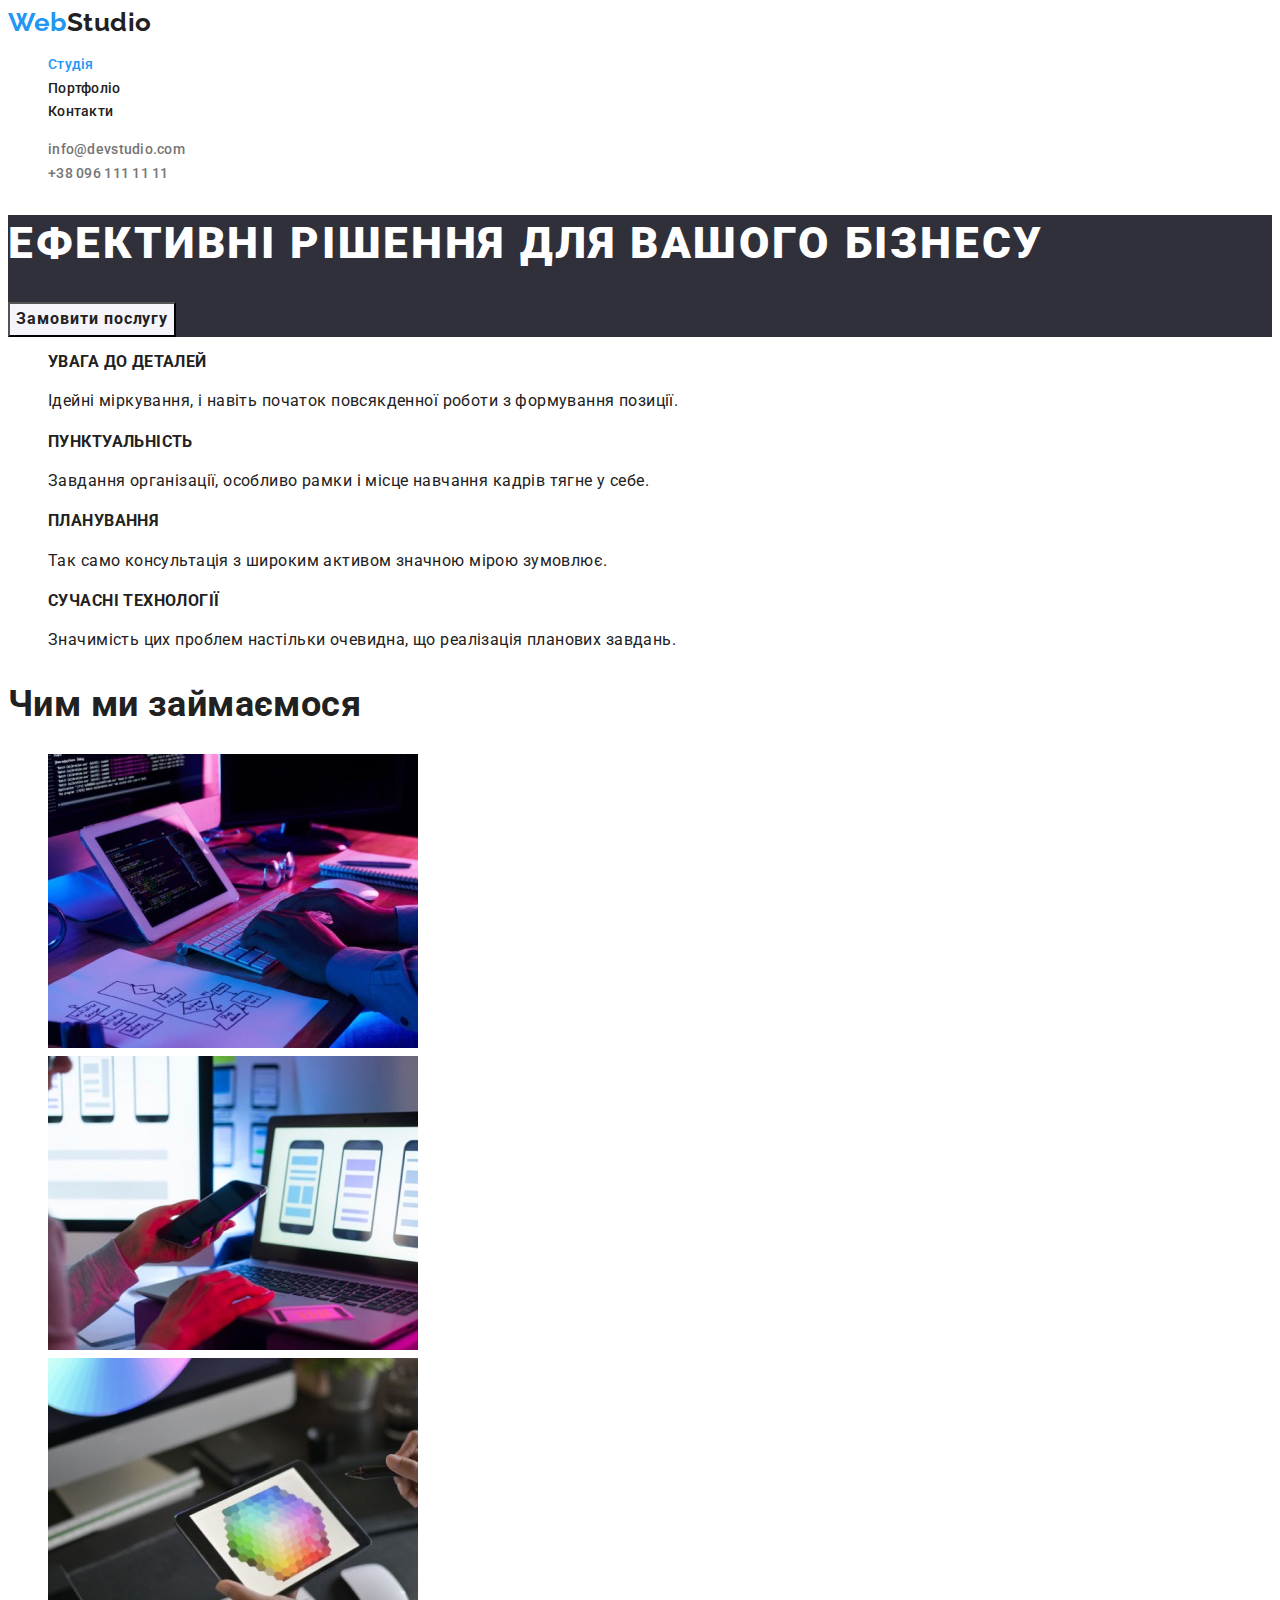
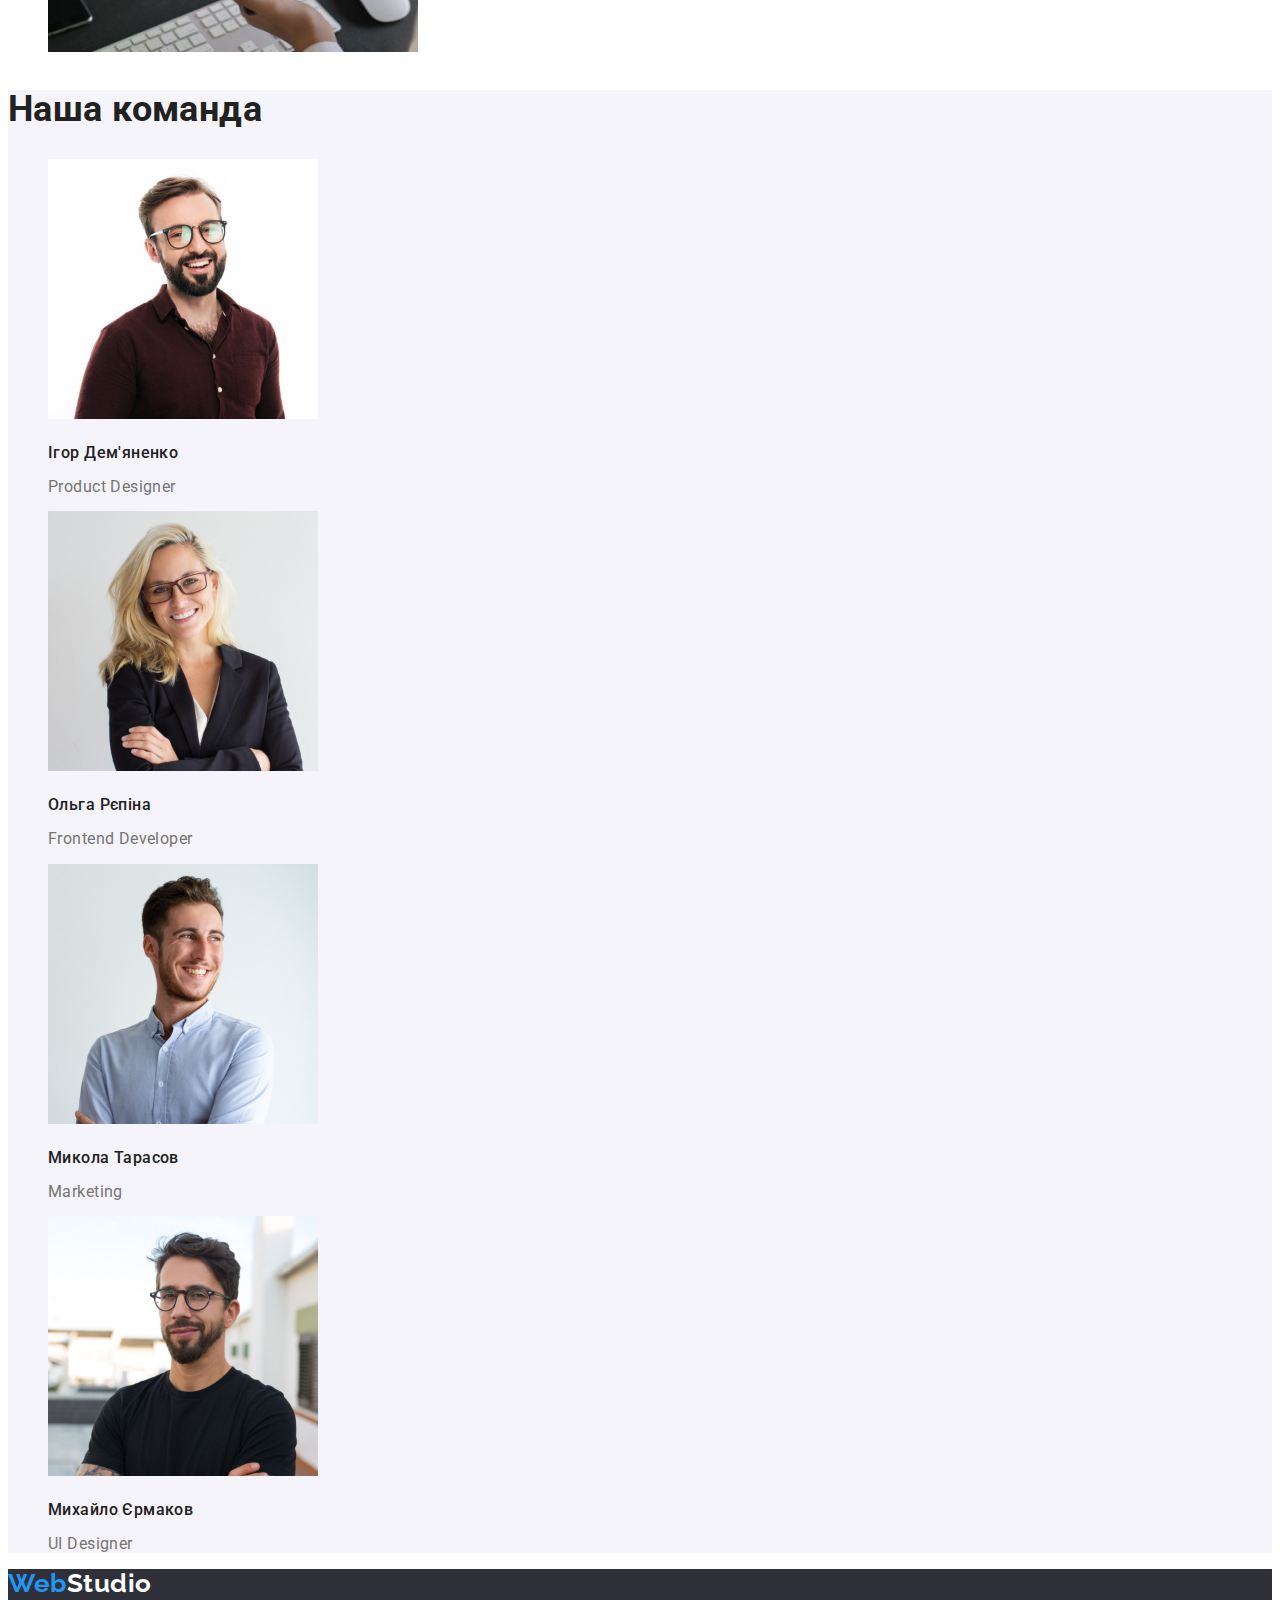
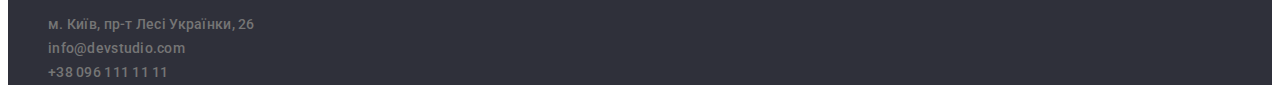
==== commit cab0278b: "update portfolio.html" ====
--- a/index.html
+++ b/index.html
@@ -67,7 +67,7 @@
                 <li><img src="images/box3.jpg" alt="фото3" width="370" height="294"></li>
             </ul>
         </section>
-        <section class="command">
+        <section class="commands">
             <h2 class="our-team">Наша команда</h2>
             <ul>
                 <li><img src="images/img1.jpg" alt="Ігор Дем'яненко" width="270" height="260">
--- a/css/styles.css
+++ b/css/styles.css
@@ -23,41 +23,32 @@
     line-height: 1.6;
     text-align: center;
     letter-spacing: 0.03em;
-    width: 125px;
-    height: 38px;
-    font-family: 'Roboto';
-    font-style: normal;
+    font-family: inherit;
+    background-color: var(--bg-color);
+    color: var(--title-color);
 }
 button {
     cursor: pointer;
 }
 button:hover, button:focus {
     background-color: var(--a-color);
-    color: var(--body-color);
+    color: var(--heading-color);
+    filter: drop-shadow(0px 4px 4px rgba(0, 0, 0, 0.25));
 }
 .buttons {
-    width: 216px;
-    height: 50px;
-    left: 692px;
-    top: 430px;
     font-weight: 700;
     font-size: 16px;
     line-height: 1.8;
     text-align: center;
     letter-spacing: 0.06em;
-    font-family: 'Roboto';
-    font-style: normal;
+    font-family: inherit;
+    background-color: var(--bg-color);
+    color: var(--title-color);
 }
 .btn:active {
     filter: drop-shadow(0px 4px 4px rgba(0, 0, 0, 0.25));
 }
-.buttons {
-        width: 216px;
-        height: 50px;
-        left: 692px;
-        top: 430px;
-        border-radius: 4px;
-}
+
 /* links */
 .caption {
     background-color: var(--caption-color);
@@ -139,7 +130,7 @@
 ul {
     list-style: none;
 }
-.projects-name {
+.projects-names {
     font-weight: 700;
     font-size: 18px;
     line-height: 2;
@@ -157,7 +148,7 @@
     font-size: 36px;
     line-height: 1.1;
 }
-.command {
+.commands {
     background-color: var(--bg-color);
 }
 /* footer */
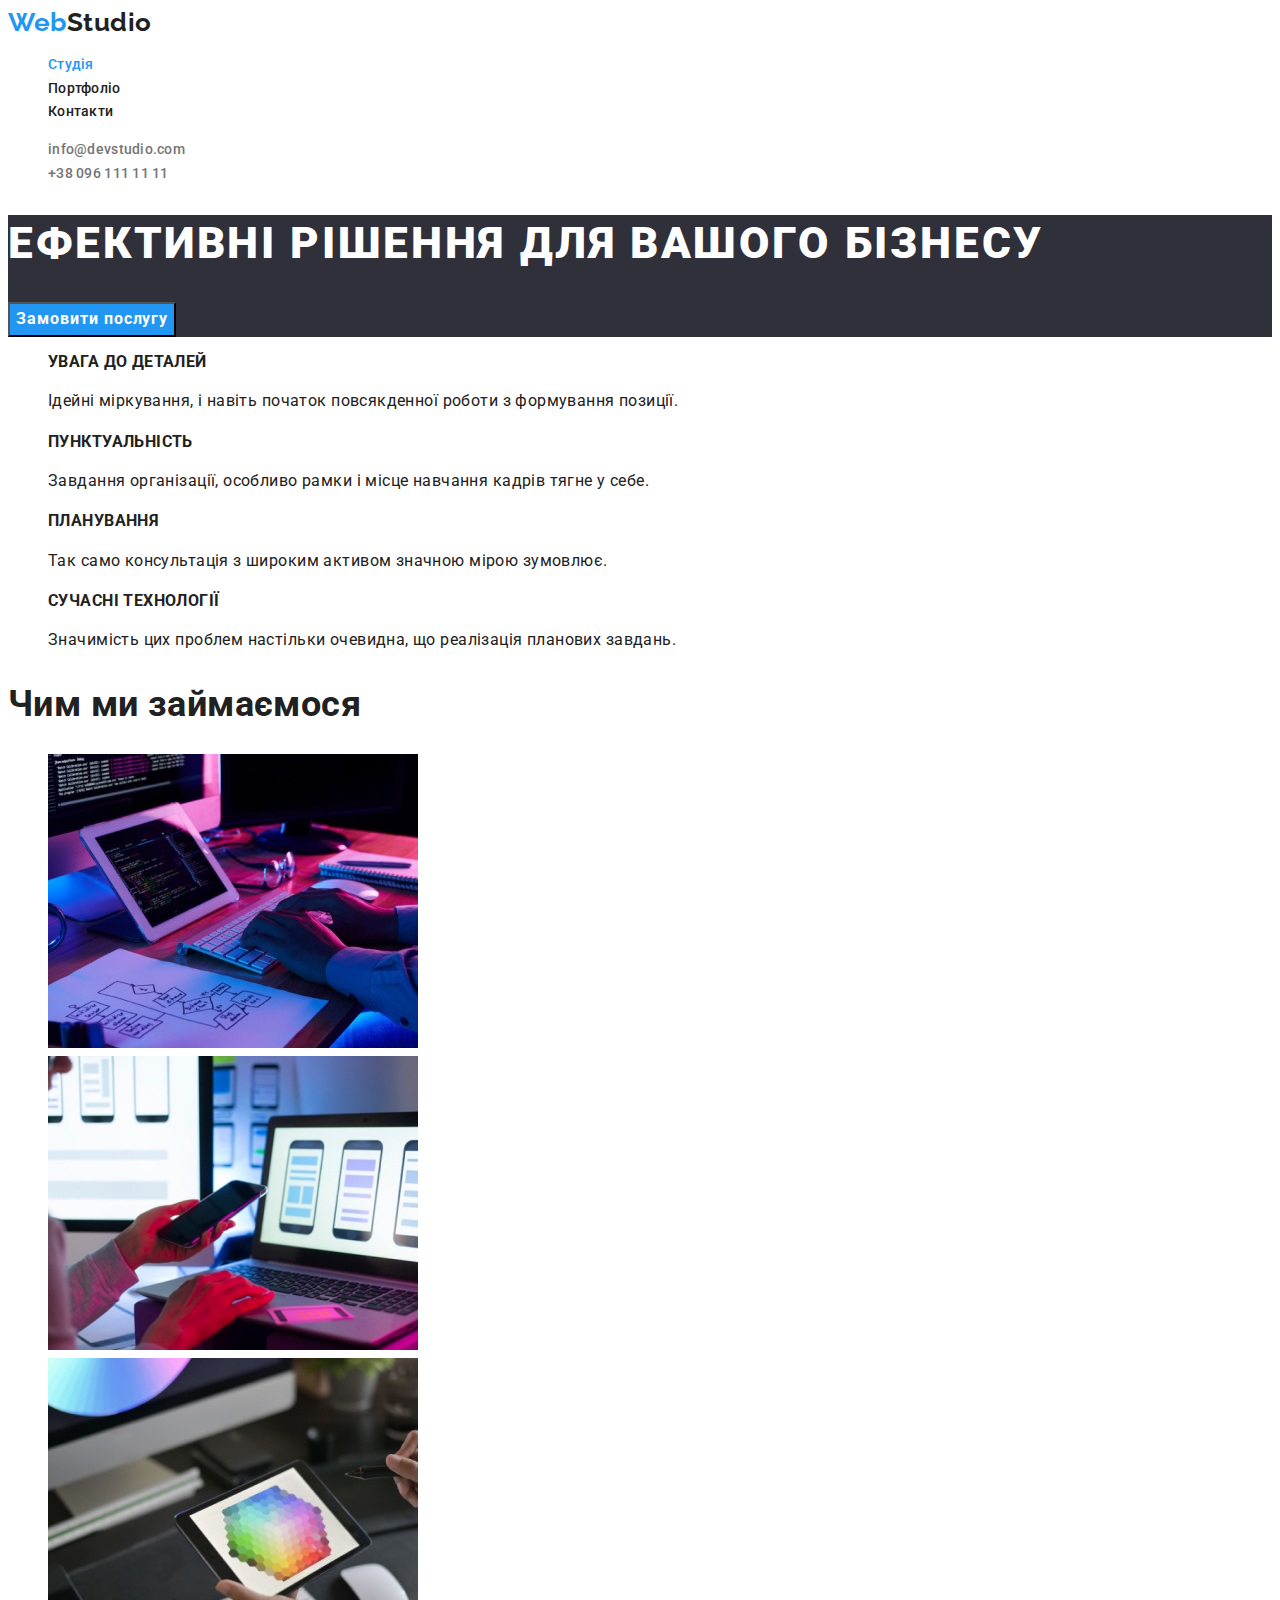
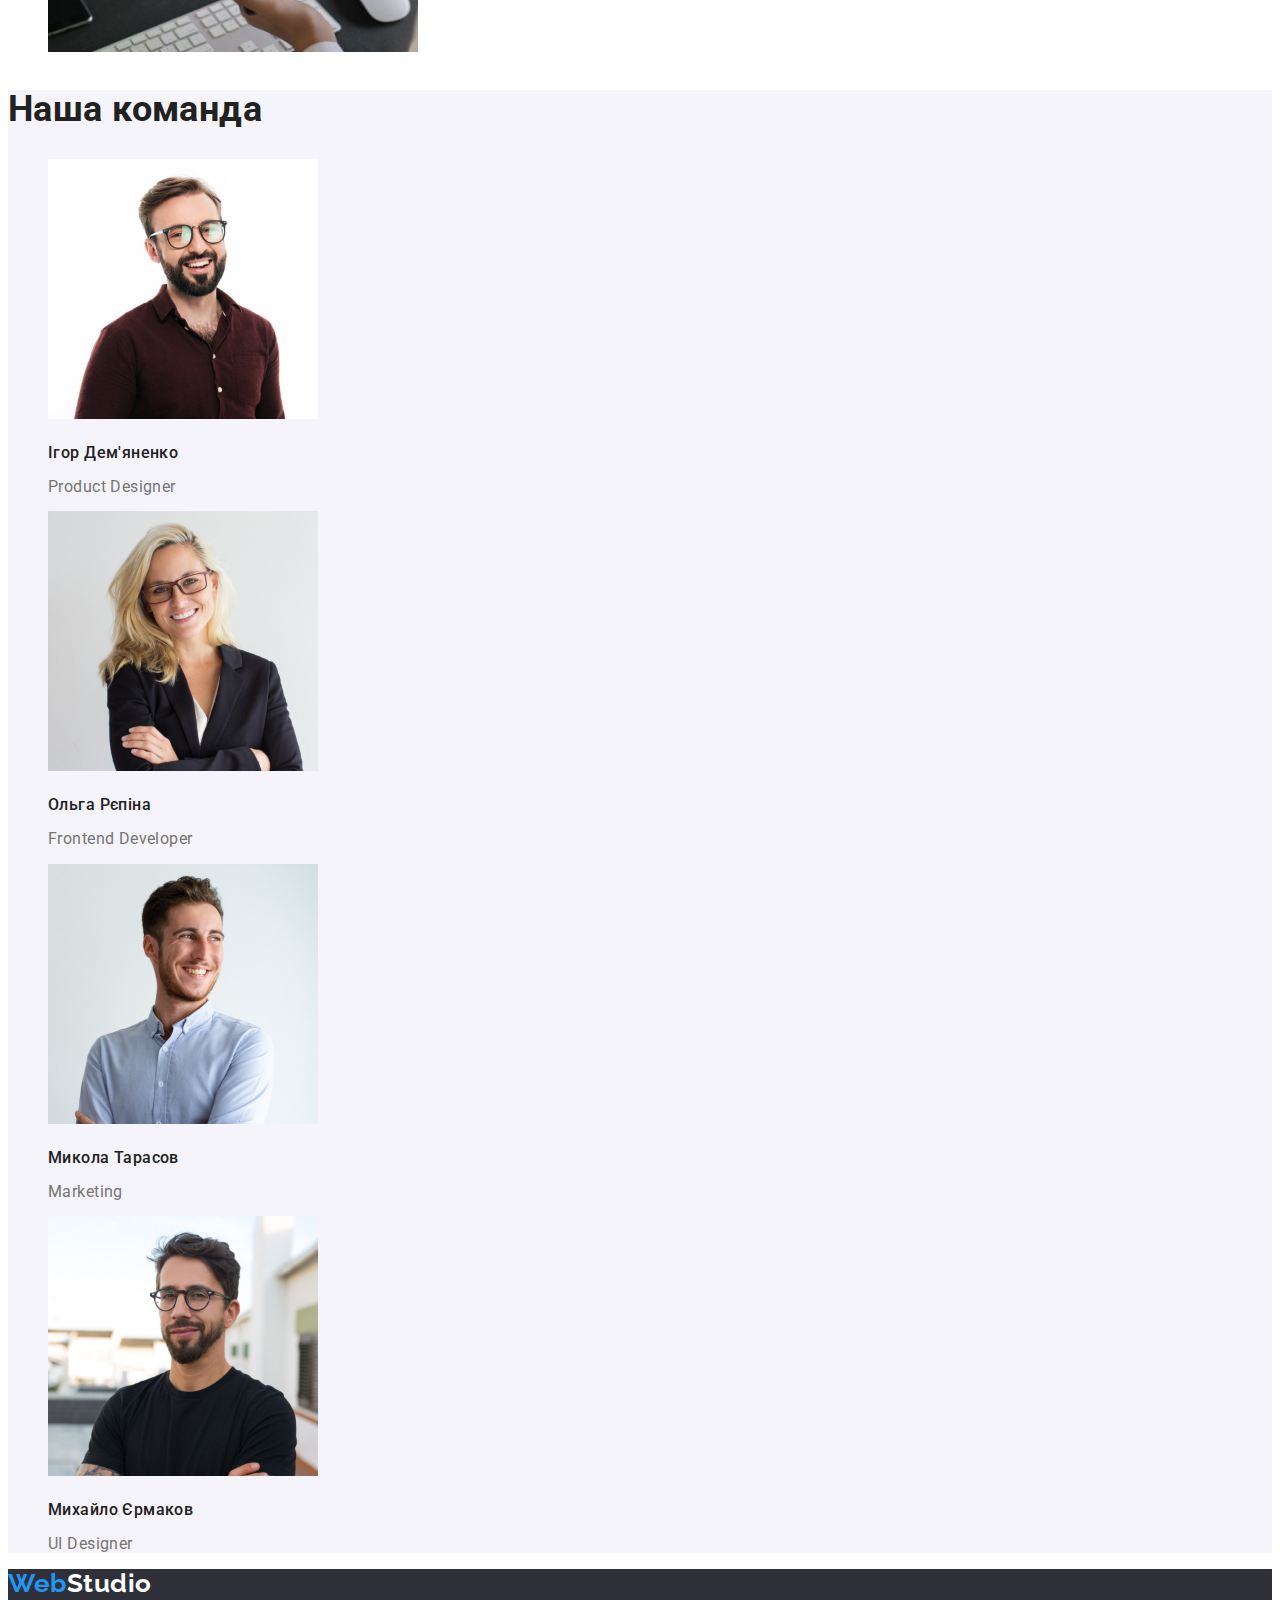
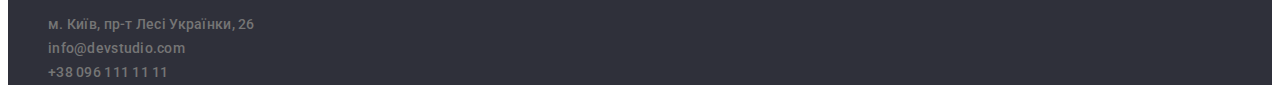
==== commit 060e2f67: "update portfolio.html" ====
--- a/index.html
+++ b/index.html
@@ -90,7 +90,7 @@
         </section>
     </main>
     <footer>
-        <a href="" class="webstudio"><span>Web</span><span class="studio">Studio</span></a>
+        <a href="" class="webstudio"><span>Web</span><span class="studio-logo">Studio</span></a>
         <address>
             <ul class="contacts">
                 <li>
--- a/css/styles.css
+++ b/css/styles.css
@@ -15,6 +15,7 @@
     --bg-color: #F5F4FA;
     --caption-color: #2F303A;
     --heading-color: #FFFFFF;
+    --buttons-hover: #188CE8;
 }
 /* button */
 .btn {
@@ -42,8 +43,11 @@
     text-align: center;
     letter-spacing: 0.06em;
     font-family: inherit;
-    background-color: var(--bg-color);
-    color: var(--title-color);
+    background-color: var(--a-color);
+    color: var(--heading-color);
+}
+.buttons:hover, .buttons:focus {
+    background-color: var(--buttons-hover);
 }
 .btn:active {
     filter: drop-shadow(0px 4px 4px rgba(0, 0, 0, 0.25));
@@ -121,7 +125,7 @@
     line-height: 1.1;
     color: var(--text-color);
 }
-.project-paragraph {
+.project-paragraphs {
     line-height: 1.8;
     color: var(--text-color);
 }
@@ -156,7 +160,7 @@
     background-color: var( --caption-color);
 }
 
-.studio {
+.studio-logo {
     color: var(--heading-color);
 }
 
